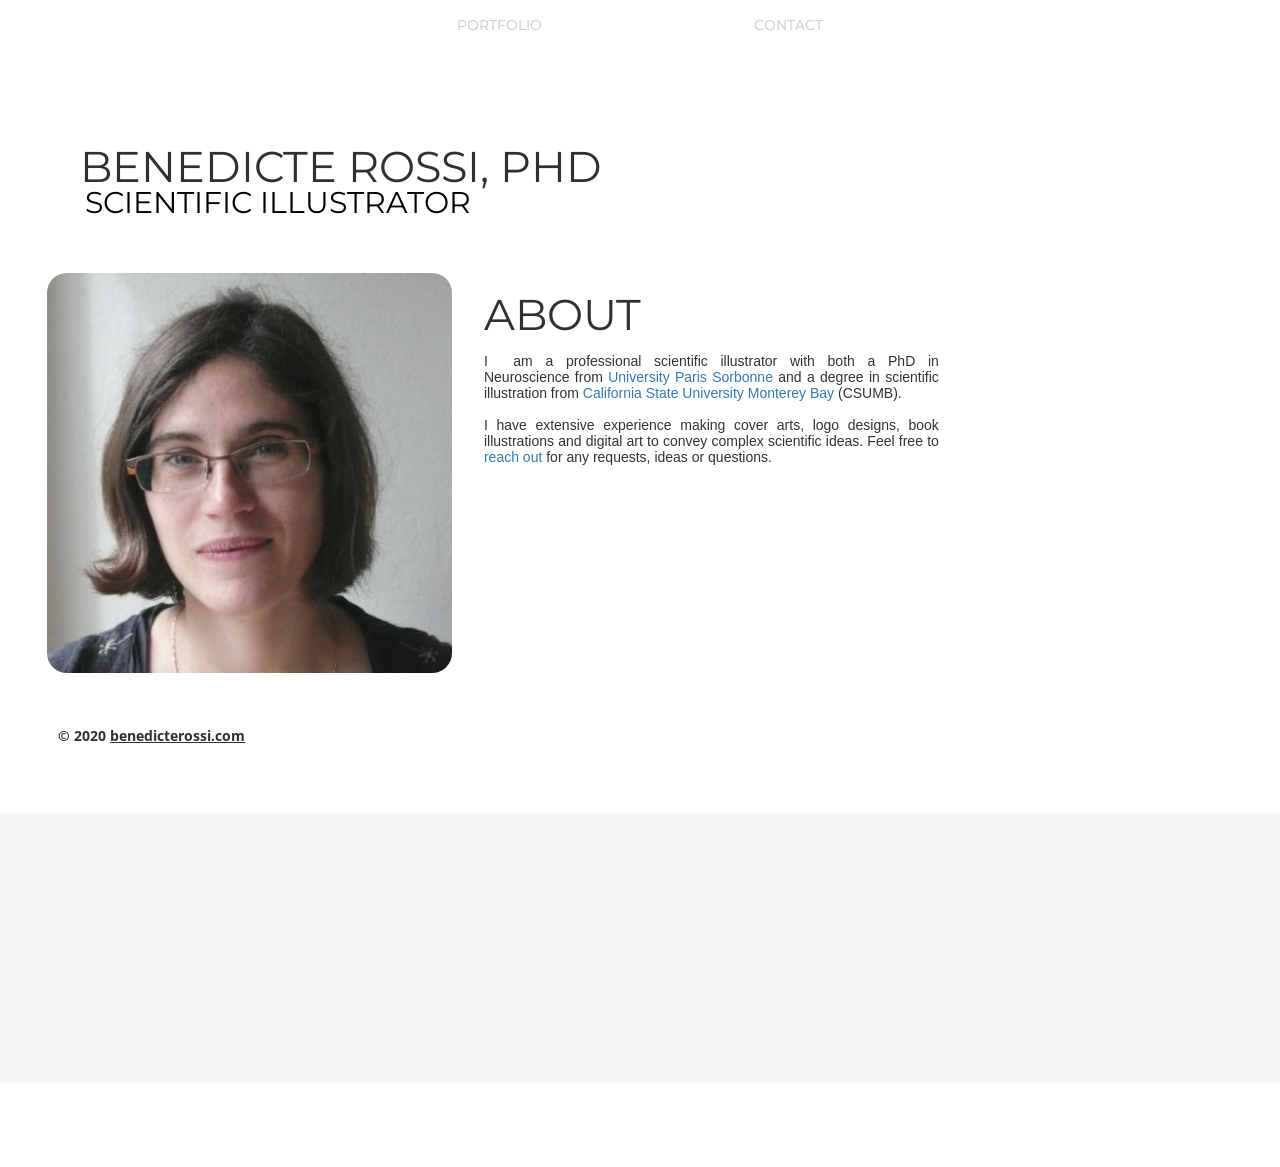
==== About/index.html @ 81b0282e "Initial static site mirror from Hostinger" ====
<!DOCTYPE html>
<html lang="en">
<head>
	<meta http-equiv="content-type" content="text/html; charset=utf-8" />
	<title>Benedicte Rossi</title>
	<base href="" />
			<meta name="viewport" content="width=device-width, initial-scale=1" />
		<meta name="description" content="Scientific illustration and design" />
	<meta name="keywords" content="scientific,illustration,art,cover,digital art,science,logos,book illustration" />
	<!-- Facebook Open Graph -->
	<meta property="og:title" content="Benedicte Rossi" />
	<meta property="og:description" content="Scientific illustration and design" />
	<meta property="og:image" content="" />
	<meta property="og:type" content="article" />
	<meta property="og:url" content="https://benedicterossi.com/About/" />
	<!-- Facebook Open Graph end -->
		
	<link href="../css/bootstrap.min.css" rel="stylesheet" type="text/css" />
	<script src="../js/jquery-1.11.3.min.js" type="text/javascript"></script>
	<script src="../js/bootstrap.min.js" type="text/javascript"></script>
	<script src="../js/main.js" type="text/javascript"></script>

	<link href="../css/font-awesome/font-awesome.min.css" rel="stylesheet" type="text/css" />
	<link href="../css/site.css" rel="stylesheet" type="text/css" />
	<link href="../css/common2.css" rel="stylesheet" type="text/css" />
	<link href="../css/2.css" rel="stylesheet" type="text/css" />
	<!-- Global site tag (gtag.js) - Google Analytics -->
<script async src="https://www.googletagmanager.com/gtag/js?id=UA-60315478-1" type="text/javascript"></script>
<script type="text/javascript">
  window.dataLayer = window.dataLayer || [];
  function gtag(){dataLayer.push(arguments);}
  gtag('js', new Date());

  gtag('config', 'UA-60315478-1');
</script>


	<script type="text/javascript">
	window.useTrailingSlashes = true;
</script>
	
	<link href="../css/flag-icon-css/css/flag-icon.min.css" rel="stylesheet" type="text/css" />	
	<!--[if lt IE 9]>
	<script src="js/html5shiv.min.js"></script>
	<![endif]-->

	</head>


<body><div class="root"><div class="vbox wb_container" id="wb_header">
	
<div id="wb_cs_row_61_wrp" class="wb_cont_inner_rel"><div id="wb_cs_row_61" class="wb-cs-row"><div id="wb_cs_col_62" class="wb-cs-col"><div id="wb_element_instance31" class="wb_element wb-menu wb-menu-mobile wb-cs-elem"><a class="btn btn-default btn-collapser"><span class="icon-bar"></span><span class="icon-bar"></span><span class="icon-bar"></span></a><ul class="hmenu"><li><a href="../index.html" target="_self">Portfolio</a></li><li class="active"><a href="index.html" target="_self">About</a></li><li><a href="../Contact/index.html" target="_self">Contact</a></li></ul><div class="clearfix"></div></div></div><div class="wb-cs-clear"></div></div><div class="wb-cs-clear"></div></div></div>
<div class="vbox wb_container" id="wb_main">
	
<div id="wb_cs_row_63_wrp" class="wb_cont_inner_rel"><div id="wb_cs_row_63" class="wb-cs-row"><div id="wb_cs_col_64" class="wb-cs-col"><div id="wb_cs_row_65" class="wb-cs-row"><div id="wb_cs_col_66" class="wb-cs-col"><div id="wb_element_instance32" class="wb_element wb_text_element wb-cs-elem" style=" line-height: normal;"><h1 class="wb-stl-heading1">BENEDICTE ROSSI, PHD</h1></div></div><div class="wb-cs-clear"></div></div><div id="wb_cs_row_67" class="wb-cs-row"><div id="wb_cs_col_68" class="wb-cs-col"><div id="wb_element_instance33" class="wb_element wb_text_element wb-cs-elem" style=" line-height: normal;"><p class="wb-stl-custom1"><span style="color:rgba(0,0,0,1);">Scientific illustrator</span></p></div></div><div class="wb-cs-clear"></div></div><div id="wb_cs_row_69" class="wb-cs-row"><div id="wb_cs_col_70" class="wb-cs-col"><div id="wb_element_instance38" class="wb_element wb_element_shape wb-cs-elem"><div class="wb_shp"></div></div></div><div class="wb-cs-clear"></div></div></div><div id="wb_cs_col_71" class="wb-cs-col"><div id="wb_element_instance39" class="wb_element wb_element_shape wb-cs-elem"><div class="wb-elm-ch-wrp"><div id="wb_cs_row_72" class="wb-cs-row"><div id="wb_cs_col_73" class="wb-cs-col"><div id="wb_element_instance37" class="wb_element wb_text_element wb-cs-elem" style=" line-height: normal;"><h1 class="wb-stl-heading1">AbouT</h1></div></div><div class="wb-cs-clear"></div></div><div id="wb_cs_row_74" class="wb-cs-row"><div id="wb_cs_col_75" class="wb-cs-col"><div id="wb_element_instance36" class="wb_element wb_text_element wb-cs-elem" style=" line-height: normal;"><p style="text-align: justify;">I  am a professional scientific illustrator with both a PhD in Neuroscience from <a data-finalurl="https://www.sorbonne-universite.fr/en" data-name="www.sorbonne-universite.fr/en" href="https://www.sorbonne-universite.fr/en">University Paris Sorbonne</a> and a degree in scientific illustration from <a data-finalurl="https://csumb.edu/scienceillustration" data-name="csumb.edu/scienceillustration" href="https://csumb.edu/scienceillustration">California State University Monterey Bay</a> (CSUMB).</p><p style="text-align: justify;"> </p><p style="text-align: justify;">I have extensive experience making cover arts, logo designs, book illustrations and digital art to convey complex scientific ideas. Feel free to<a data-finalurl="mi:5d5f19ae_111/" data-name="Contact" href="../Contact/index.html"> reach out</a> for any requests, ideas or questions.</p></div></div><div class="wb-cs-clear"></div></div><div class="wb-cs-clear"></div></div><div class="wb_shp"></div></div></div><div class="wb-cs-clear"></div></div><div class="wb-cs-clear"></div></div><div id="wb_element_instance40" class="wb_element" style="width: 100%;">
						<script type="text/javascript">
				$(function() {
					$("#wb_element_instance40").hide();
				});
			</script>
						</div></div>
<div class="vbox wb_container" id="wb_footer" style="height: 440px;">
	
<div id="wb_cs_row_76_wrp" class="wb_cont_inner_rel"><div id="wb_cs_row_76" class="wb-cs-row"><div id="wb_cs_col_77" class="wb-cs-col"><div id="wb_element_instance34" class="wb_element wb_text_element wb-cs-elem" style=" line-height: normal;"><p class="wb-stl-footer">© 2020 <a data-finalurl="http://benedicterossi.com" data-name="benedicterossi.com" href="../index.html">benedicterossi.com</a></p></div></div><div class="wb-cs-clear"></div></div><div class="wb-cs-clear"></div></div><div id="wb_cs_row_78" class="wb-cs-row wb_cont_outer_rel"><div id="wb_cs_col_79" class="wb-cs-col"><div id="wb_element_instance35" class="wb_element wb_element_shape wb-cs-elem"><div class="wb_shp"></div></div></div><div class="wb-cs-clear"></div></div><div id="wb_cs_row_80_wrp" class="wb_cont_inner_rel"><div id="wb_cs_row_80" class="wb-cs-row"></div><div class="wb-cs-clear"></div></div><div id="wb_element_instance41" class="wb_element" style="text-align: center; width: 100%;"><div class="wb_footer"></div><script type="text/javascript">
			$(function() {
				var footer = $(".wb_footer");
				var html = (footer.html() + "").replace(/^\s+|\s+$/g, "");
				if (!html) {
					footer.parent().remove();
					footer = $("#wb_footer, #wb_footer .wb_cont_inner");
					footer.css({height: ""});
				}
			});
</html>
---- css/site.css ----
/* @import "flag-icon-css/css/flag-icon.min.css"; */

@font-face {
	font-family: Capture it;
	src: url("fonts/Capture%20it.ttf");
}
@font-face {
  font-family: 'Nanum Gothic';
  font-style: normal;
  font-weight: 400;
  src: url(https://fonts.gstatic.com/ea/nanumgothic/v5/NanumGothic-Regular.eot);
  src: url(https://fonts.gstatic.com/ea/nanumgothic/v5/NanumGothic-Regular.eot?) format('embedded-opentype'),
       url(https://fonts.gstatic.com/ea/nanumgothic/v5/NanumGothic-Regular.woff2) format('woff2'),
       url(https://fonts.gstatic.com/ea/nanumgothic/v5/NanumGothic-Regular.woff) format('woff'),
       url(https://fonts.gstatic.com/ea/nanumgothic/v5/NanumGothic-Regular.ttf) format('truetype');
}
@font-face {
  font-family: 'Nanum Gothic';
  font-style: normal;
  font-weight: 700;
  src: url(https://fonts.gstatic.com/ea/nanumgothic/v5/NanumGothic-Bold.eot);
  src: url(https://fonts.gstatic.com/ea/nanumgothic/v5/NanumGothic-Bold.eot?) format('embedded-opentype'),
       url(https://fonts.gstatic.com/ea/nanumgothic/v5/NanumGothic-Bold.woff2) format('woff2'),
       url(https://fonts.gstatic.com/ea/nanumgothic/v5/NanumGothic-Bold.woff) format('woff'),
       url(https://fonts.gstatic.com/ea/nanumgothic/v5/NanumGothic-Bold.ttf) format('truetype');
}
@font-face {
  font-family: 'Nanum Gothic';
  font-style: normal;
  font-weight: 800;
  src: url(https://fonts.gstatic.com/ea/nanumgothic/v5/NanumGothic-ExtraBold.eot);
  src: url(https://fonts.gstatic.com/ea/nanumgothic/v5/NanumGothic-ExtraBold.eot?) format('embedded-opentype'),
       url(https://fonts.gstatic.com/ea/nanumgothic/v5/NanumGothic-ExtraBold.woff2) format('woff2'),
       url(https://fonts.gstatic.com/ea/nanumgothic/v5/NanumGothic-ExtraBold.woff) format('woff'),
       url(https://fonts.gstatic.com/ea/nanumgothic/v5/NanumGothic-ExtraBold.ttf) format('truetype');
}

.ico-spin { -webkit-animation: ico-spin 2s infinite linear; animation: ico-spin 2s infinite linear; }
@-webkit-keyframes ico-spin {
  0% { -webkit-transform: rotate(0deg); transform: rotate(0deg); }
  100% { -webkit-transform: rotate(359deg); transform: rotate(359deg); }
}
@keyframes ico-spin {
  0% { -webkit-transform: rotate(0deg); transform: rotate(0deg); }
  100% { -webkit-transform: rotate(359deg); transform: rotate(359deg); }
}

html[lang="ar"] textarea,
html[lang="ar"] input,
html[lang="he"] textarea,
html[lang="he"] input,
html[lang="fa"] textarea,
html[lang="fa"] input {
	direction: rtl;
}
html[lang="ar"] .rtl,
html[lang="ar"] .rtl *,
html[lang="he"] .rtl,
html[lang="he"] .rtl *,
html[lang="fa"] .rtl,
html[lang="fa"] .rtl * {
	direction: rtl;
	/* text-align: right!important; */
}

html, body	{ /* height: 100%; */ height: auto; padding: 0; }
.root		{ margin: 0; width: 100%; min-height: 200px; }
.vbox		{ width: 100%; float: none; position: relative; }
.hbox		{ min-height: 100%; float: left; position: relative; }

a img		{ border: none; }

.clear	{
	display: block; float: none; clear: both; border: none; padding: 0px; margin: 0px;
	visibility: hidden; font-size: 1px; line-height: 1px;
}

.wb_container	{ position: relative; z-index: 3; }
.wb_cont_inner { position: relative; margin: 0 auto; width: 1200px; }
.wb_cont_outer { position: absolute; left: 0; top: 0; width: 100%; }
.wb_cont_inner_rel { position: relative; margin: 0 auto; width: 100%; }
.wb_cont_outer_rel { position: relative; width: 100%; }

.wb_cont_bg { position: absolute; width: 1200px; height: 100%; left: 50%; top: 0; margin-left: -600px; }

#wb_header	{ position: relative; z-index: 4; }
#wb_header_placeholder { z-index: 4; }
#wb_sbg_placeholder { position: fixed; width: 100%; top: 0; left: 0; z-index: 4; }
#wb_header_bg { position: fixed; width: 100%; top: 0; left: 0; z-index: 4; }
.wb_header_fixed { position: fixed!important; top: 0; width: inherit; z-index: 4; }

#wb_bgs_cont { position: absolute; width: 100%; left: 0; z-index: 1; }

.wb_container .wb_page { position: relative; box-sizing: content-box; }
.wb_container .wb_page:after { content: ""; display: block; float: none; clear: both; }
.wb_container .wb_page .wb_page_anchor { position: relative; top: 0; left: 0; display: block; }

.wb_container > .wb-cs-row > .wb-cs-col {
	width: 100%;
}

.wb_sbg		{
	position: absolute; left: 0px; top: 0px; width: 100%; height: 100%;
	z-index: 2;
}

.wb-cs-clear {
	display: block;
	padding: 0px;
	margin: 0px;
	font-size: 1px;
	line-height: 1px;
	overflow: hidden;
	float: none;
	clear: both;
	position: static;
}

.wb-cs-row {
	box-sizing: border-box;
	float: none;
	clear: both;
	width: 100%;
}
.wb-cs-row:after, .wb_container:after {
	content: "";
	display: block;
	width: 100%;
	height: 0;
	clear: both;
	visibility: hidden;
}
.wb-cs-col {
	box-sizing: border-box;
	float: left;
}
.wb-cs-grp {
	box-sizing: border-box;
}
.wb-cs-elem {
	position: relative;
	box-sizing: border-box;
}
.wb-cs-col.wb-cs-right, .wb-cs-grp.wb-cs-right, .wb-cs-elem.wb-cs-right {
	float: right;
}
.wb-site-debug .wb-cs-row {
	background: rgba(255, 0, 0, 0.1);
}
.wb-site-debug .wb-cs-col {
	background: rgba(0, 255, 0, 0.1);
}
.wb-site-debug .wb-cs-grp {
	background: rgba(255, 255, 255, 0.1);
}
.wb-site-debug .wb-cs-elem {
	background: rgba(0, 0, 255, 0.1);
}
.wb_element	{
	position: absolute !important;
	min-height: 64px;
	min-width: 64px;
	left: 0;
	top: 0;
	padding: 0;
	margin: 0;
	display: block;
	overflow: visible;
	box-sizing: content-box;
}
.wb_text_element p {
	margin: 0;
	padding: 0;
}
.wb_anchor	{
	position: absolute;
}
.wb_element.wb-cs-elem {
	position: relative ! important;
	box-sizing: border-box;
	min-width: 0;
	/*left: 0 ! important;
	top: 0 ! important;
	width: 100% ! important;
	height: auto ! important;
	min-height: 0 ! important;*/
}
.wb_element_shape > .wb_shp {
	position: absolute;
	left: 0;
	top: 0;
	width: 100%;
	height: 100%;
}
.wb_element_shape > .wb_shp + .wb-elm-ch-wrp {
	pointer-events: none;
}
.wb_element_shape > .wb_shp + .wb-elm-ch-wrp a,
.wb_element_shape > .wb_shp + .wb-elm-ch-wrp input,
.wb_element_shape > .wb_shp + .wb-elm-ch-wrp select,
.wb_element_shape > .wb_shp + .wb-elm-ch-wrp textarea,
.wb_element_shape > .wb_shp + .wb-elm-ch-wrp button,
.wb_element_shape > .wb_shp + .wb-elm-ch-wrp .wb_element {
	pointer-events: initial;
}

.wb_element_picture > .wb_picture_wrap {
	position: absolute;
	left: 0;
	top: 0;
	width: 100%;
	height: 100%;
	overflow: hidden;
}

.wb_table	{ border: none; border-collapse: collapse; margin: 0 auto; }
.wb_table td	{ border: 1px solid #000; position: relative; }
.wb_table td > div { position: relative; top: 0; left: 0; width: 100%; }

.wb_button	{
	display: block; padding: 0px; margin: 0 auto; text-align: center; text-decoration: none;
	cursor: pointer; position: relative;
}
.wb_button:before { content: ""; display: inline-block; vertical-align: middle; height: 100%; }
.wb_button,
.wb_button:hover,
.wb_button:active,
.wb_button:focus,
.wb_button:visited	{ outline: none !important; }
.wb_button span	{ display: inline-block; vertical-align: middle; padding: 0px; margin: 0px; }

.vmenu,
.hmenu		{
	display: block; list-style-type: none; padding: 0px; margin: 0px; float: left; width: 100%; overflow: visible;
}
.hmenu { white-space: normal; }
.vmenu li,
.hmenu li		{ position: relative; display: block; display: inline-block; padding: 0px; margin: 0px; }
.vmenu li		{ clear: both; display: block; }
.vmenu li a,
.hmenu li a	{ display: block; }
.vmenu ul,
.hmenu ul	{ display: none; position: absolute; margin-left: 0; padding-left: 0; left: 100%; top: 0; z-index: 2; }
.vmenu ul li,
.hmenu ul li	{ display: block; }
.hmenu ul li:first-child,
.vmenu ul li:first-child { margin-top: 0 ! important; }
.hmenu > li > ul { left: 0; top: 100%; }
.hmenu li.over > ul, .vmenu li.over > ul { display: block; }
.vmenu ul a, .hmenu ul a { white-space: nowrap; max-width: 320px; overflow: hidden; text-overflow: ellipsis; }

.wb-menu-hidden ul, .wb-menu-hidden .btn-collapser {
	display: none!important;
}


/* Default gallery styles */
.wb_gallery			{ background: #000; width: 100%; height: 100%; overflow: hidden; }
#wb_gedit_name		{ width: 315px; }
#wb_gedit_images	{
	width: 466px; height: 300px; overflow: auto; overflow-y: scroll; background: #ffffff;
}
#wb_gedit_uploader	{ width: 120px; height: 64px; float: left; }
#wb_gedit_uploader_state {
	width: 336px; height: 64px; float: left; margin-left: 10px; overflow: auto;
}

/* .gallery-image		{ background: white; padding: 5px; } */

.wb_thumb			{ float: left; padding: 3px; }
.wb_thumb img		{ max-width: none !important; }
.wb_thumb div			{ border: 1px solid #888; }
.wb-thumbs-only > .wb_thumb { float: none; display: inline-block; vertical-align: top; }

.gallery-slideshow  	{ width: 100%; height: 100%; }
.gallery-slide-image{ position: relative; width: 100%; height: 100%; }
.gallery-slide-left, .gallery-slide-right {
	position: absolute; top: 50%;
	width: 32px; height: 32px; line-height: 32px; margin-top: -16px;
	font-size: 16px;
	color: #FFF; text-shadow: #000 0 0 1px;
	transition: color 0.2s linear 0s, text-shadow 0.2s linear 0s;
	display: block; cursor: pointer; outline: none !important; text-align: center;
}
.gallery-slide-left	{
	left: 0;
}
.gallery-slide-right {
	right: 0;
}
.gallery-slide-left:hover	{ color: #DDD; text-shadow: #222 0 0 1px; }
.gallery-slide-right:hover	{ color: #DDD; text-shadow: #222 0 0 1px; }

.gallery-list		{ }
.gallery-list-image	{ }
.gallery-list-thumbs{ }
.gallery-list-left .fa,
.gallery-list-right .fa {
	position: absolute; top: 50%;
	font-size: 14px; line-height: 14px; margin-top: -7px;
	color: #FFF; text-shadow: #000 0 0 1px;
	transition: color 0.2s linear 0s, text-shadow 0.2s linear 0s;
}
.gallery-list-left:hover .fa, .gallery-list-right:hover .fa { color: #DDD; text-shadow: #222 0 0 1px; }
.gallery-list-left .fa	{ left: 3px; }
.gallery-list-right .fa	{ right: 3px; }
.gallery-list .tmb-selected	{ background: #888; }

#skypedetectionswf	{ position: absolute; left: -1000px; top: -1000px; }

.wb_form			{
	padding: 0px; margin: 0px; display: block; border: none; width: 100%; height: 100%;
}
.wb_form table		{
	padding: 0px; margin: 0px; border: none; border-collapse: collapse;
	width: 100%; height: 100%;
}
.wb_form table th,
.wb_form table td		{ padding: 4px 0px 0px 0px; margin: 0px; border: none; border-collapse: collapse; text-align: left; }
.wb_form table th		{ white-space: nowrap; }
.wb_form table tr:first-child th,
.wb_form table tr:first-child td {
	padding-top: 0px;
}
.wb_form table th 		{ width: 1%; }
.wb_form table th:not([class]) 	{ font-size: 13px; }
.wb_comments textarea.hpc,
.wb_form textarea.hpc	{
	font-size: 1px; line-height: 1px; width: 1px; height: 1px; padding: 0px; margin: 0px;
	border: none; display: block; background: transparent; color: #ffffff; opacity: 0;
	filter: alpha(opacity=0); position: absolute; left: -10px; top: -10px;
}
.wb_form .form-field {
	width: 100%;
}
.wb_form label.checkbox-label {
	display: block;
	max-width: none;
	text-align: left;
}
.wb_form.wb_form_rtl label.checkbox-label {
	text-align: right;
}
.wb_form label.checkbox-label > input.form-field {
	width: auto;
	height: auto;
	display: inline-block;
	vertical-align: middle;
	margin: 0;
}
.wb_form .form-file-wrapper {
	height: 34px;
	border: 1px solid #ccc;
	padding: 0 12px;
}
.wb_form .form-file-wrapper:before {
	content: "";
	display: inline-block;
	vertical-align: middle;
	height: 100%;
}
.wb_form .form-file-wrapper > input {
	display: inline-block;
	vertical-align: middle;
}

.wb_form .wb_form_captcha {
	transform-origin: 0 0;
	-o-transform-origin: 0 0;
	-ms-transform-origin: 0 0;
	-moz-transform-origin: 0 0;
	-webkit-transform-origin: 0 0;
}
.wb_form textarea.form-control {
	resize: none;
}
.wb_form_rtl { direction: rtl; }

.wb_comments		{ width: 500px; margin: 0px auto; }
.wb_comment			{
	display: block; border-top: 1px solid #ccc; padding: 6px 2px; clear: both;
	position: relative;
}
.wb_comment_user	{
	font-size: 18px; color: #007499; font-family: Arial,sans-serif; margin-bottom: 6px;
}
.wb_comment_date	{
	font-size: 10px; color: #999; font-family: Arial,sans-serif;
}
.wb_comment_text	{
	font-size: 13px; color: black; font-family: Arial,sans-serif;
}

.wb_footer { padding-bottom: 20px; }

i.icon-wb-logo {
	background-image: url("https://benedicterossi.com/img/icon-logo.png") !important;
	background-position: 0px 0px;
	width: 22px; height: 22px; margin: -3px 0px 0px 0px;
	vertical-align: middle;
	display: inline-block;
}

.wb-combobox-controll input	{ cursor: pointer; }
.wb-combobox-controll ul	{ overflow-y: auto; max-height: 320px; }
.wb-combobox-controll .dropdown-toggle { padding-left: 8px; padding-right: 8px; }

[class^="flag-icon"],
[class*=" flag-icon"] {
	width: 18px; height: 14px; display: block; display: inline-block;
	padding: 0px; margin: 0px; border: none; font-size: 1px; line-height: 1px;
	overflow: hidden;
	background-size:contain;
	background-position:50%;
	background-repeat:no-repeat;
	position: relative;
	border: 1px solid #EEE;
	/*position:relative;
	display:inline-block;
	width:1.33333333em;
	line-height:1em*/
}

[class^="ico-lang"],
[class*=" ico-lang"] {
	background: url("https://benedicterossi.com/img/flags_matrix.png") no-repeat;
	width: 18px; height: 12px; display: block; display: inline-block;
	padding: 0px; margin: 0px; border: none; font-size: 1px; line-height: 1px;
	overflow: hidden;
}
span.ico-lang-us, i.ico-lang-us { background-position: -378px -228px; }
span.ico-lang-uk, i.ico-lang-uk { background-position: -378px -132px; }
span.ico-lang-lt, i.ico-lang-lt { background-position: -216px -240px; }
span.ico-lang-ru, i.ico-lang-ru { background-position: -324px -252px; }
span.ico-lang-de, i.ico-lang-de { background-position: -72px -60px; }
span.ico-lang-ae, i.ico-lang-ae { background-position: -18px -60px; }
span.ico-lang-dk, i.ico-lang-dk { background-position: -72px -132px; }
span.ico-lang-gr, i.ico-lang-gr { background-position: -126px -216px; }
span.ico-lang-es, i.ico-lang-es { background-position: -90px -228px; }
span.ico-lang-sv, i.ico-lang-sv { background-position: -342px -264px; }
span.ico-lang-ee, i.ico-lang-ee { background-position: -90px -60px; }
span.ico-lang-fi, i.ico-lang-fi { background-position: -108px -108px; }
span.ico-lang-fr, i.ico-lang-fr { background-position: -108px -216px; }
span.ico-lang-hr, i.ico-lang-hr { background-position: -144px -216px; }
span.ico-lang-ht, i.ico-lang-ht { background-position: -144px -240px; }
span.ico-lang-hu, i.ico-lang-hu { background-position: -144px -252px; }
span.ico-lang-id, i.ico-lang-id { background-position: -162px -48px; }
span.ico-lang-it, i.ico-lang-it { background-position: -162px -240px; }
span.ico-lang-kr, i.ico-lang-kr { background-position: -198px -216px; }
span.ico-lang-lv, i.ico-lang-lv { background-position: -216px -264px; }
span.ico-lang-my, i.ico-lang-my { background-position: -234px -300px; }
span.ico-lang-mk, i.ico-lang-mk { background-position: -234px -132px; }
span.ico-lang-nl, i.ico-lang-nl { background-position: -252px -144px; }
span.ico-lang-pl, i.ico-lang-pl { background-position: -288px -144px; }
span.ico-lang-br, i.ico-lang-br { background-position: -36px -216px; }
/* span.ico-lang-br, i.ico-lang-br { background-position: -288px -240px; } */
span.ico-lang-ro, i.ico-lang-ro { background-position: -324px -180px; }
span.ico-lang-ua, i.ico-lang-ua { background-position: -378px -12px; }
span.ico-lang-sk, i.ico-lang-sk { background-position: -342px -132px; }
span.ico-lang-tr, i.ico-lang-tr { background-position: -360px -216px; }
span.ico-lang-th, i.ico-lang-th { background-position: -360px -96px; }
span.ico-lang-vn, i.ico-lang-vn { background-position: -396px -168px; }
span.ico-lang-se, i.ico-lang-se { background-position: -342px -60px; }
span.ico-lang-si, i.ico-lang-si { background-position: -342px -108px; }
span.ico-lang-me, i.ico-lang-me { background-position: -234px -60px; }
span.ico-lang-hk, i.ico-lang-hk { background-position: -468px -108px; }
/* span.ico-lang-hk, i.ico-lang-hk { background-position: -144px -132px; } */
span.ico-lang-tw, i.ico-lang-tw { background-position: -360px -276px; }
span.ico-lang-cn, i.ico-lang-cn { background-position: -54px -168px; }
span.ico-lang-rs, i.ico-lang-rs { background-position: -324px -228px; }
span.ico-lang-cz, i.ico-lang-cz { background-position: -54px -312px; }
span.ico-lang-cs, i.ico-lang-cs { background-position: -324px -228px; }
span.ico-lang-bg, i.ico-lang-bg { background-position: -36px -84px; }
span.ico-lang-il, i.ico-lang-il { background-position: -162px -144px; }
span.ico-lang-by, i.ico-lang-by { background-position: -35px -300px; }
span.ico-lang-kz, i.ico-lang-kz { background-position: -198px -312px; }
span.ico-lang-al, i.ico-lang-al { background-position: -17px -144px; }
span.ico-lang-ir, i.ico-lang-ir { background-position: -162px -216px; }
span.ico-lang-no, i.ico-lang-no { background-position: -252px -180px; }
span.ico-lang-za, i.ico-lang-za { background-position: -467px -12px; }
span.ico-lang-am, i.ico-lang-am { background-position: -18px -155px; }
span.ico-lang-ct, i.ico-lang-ct { background-position: -54px -240px; }
span.ico-lang-jp, i.ico-lang-jp { background-position: -180px -192px; }
span.ico-lang-in, i.ico-lang-in { background-position: -162px -168px; }
span.ico-lang-eu, i.ico-lang-eu { background-position: -90px -252px; }
span.ico-lang-gl, i.ico-lang-gl { background-position: -126px -144px; }
span.ico-lang-pt, i.ico-lang-pt { background-position: -288px -240px; }
span.ico-lang-ph, i.ico-lang-ph { background-position: -288px -96px; }
span.ico-lang-gb, i.ico-lang-gb { background-position: -468px -312px; }
span.ico-lang-ge, i.ico-lang-ge { background-position: -126px -60px; }
span.ico-lang-at, i.ico-lang-at { background-position: -17px -240px; }
span.ico-lang-az, i.ico-lang-az { background-position: -18px -312px; }
span.ico-lang-ba, i.ico-lang-ba { background-position: -36px -12px; }
span.ico-lang-pk, i.ico-lang-pk { background-position: -288px -132px; }
span.ico-lang-uz, i.ico-lang-uz { background-position: -378px -312px; }


i.ico-lang-en,
i.ico-lang-lt,
i.ico-lang-ru	{ width: 18px; height: 12px }


.langs_flags {
	display: inline-block;
}
.langs_flags a {
	padding: 0;
	width: 18px;
	height: 14px;
	position: relative;
	display: block;
	float: left;
	margin: 2px;
}
.langs_flags.langs_flags_noa a {
	margin: 0;
}
.langs_flags:not(.langs_flags_noa) a.active:after {
	content: "";
	display: block;
	width: 22px;
	height: 18px;
	border: 1px solid #777;
	padding: 1px;
	position: absolute;
	top: -2px;
	left: -2px;
}
.langs_flags a i {
	display: block;
}

.btn-collapser {
	display: none;
	text-align: center;
	padding: 6px;
}

.btn-collapser > .icon-bar {
	display: block;
	padding: 0px;
	margin: 3px 0px 0px 0px;
	font-size: 1px;
	line-height: 1px;
	background: #000000;
	height: 3px;
	width: 18px;
}

.btn-collapser > .icon-bar:first-child {
	margin-top: 0px;
}

.wb_element .collapsed > .btn-collapser {
	display: inline-block;
}

.wb_element .collapsed > ul {
	display: none !important;
}

.wb-music-player {
	background-color: #fafafa;
	width: 100%;
	height: 100%;
	overflow: hidden;
}
.wb-music-player-ctrl {
	background-color: #333333;
	padding: 0px;
	margin: 0px;
}
.wb-music-player-btns {
	text-align: center;
	padding: 6px 0px;
	margin: 0px;
}
.wb-music-player-btns > a {
	cursor: pointer;
	color: #ffffff;
	text-align: left;
	vertical-align: middle;
	display: inline-block;
}
.wb-music-player-btns > a:hover {
	color: #2cbd98;
	border-color: #2cbd98;
	text-decoration: none;
}
.wb-music-player-btns > a.disabled {
	color: #666666;
	border-color: #666666;
	cursor: default;
}
.wb-music-player-prev {
	border: 2px solid #ffffff;
	width: 22px;
	height: 22px;
	-webkit-border-radius: 22px;
	-moz-border-radius: 22px;
	border-radius: 22px;
	font-size: 11px;
}
.wb-music-player-prev > span {
	vertical-align: top;
	margin: 2px 0px 0px 4px;
}
.wb-music-player-next {
	border: 2px solid #ffffff;
	width: 22px;
	height: 22px;
	-webkit-border-radius: 22px;
	-moz-border-radius: 22px;
	border-radius: 22px;
	font-size: 11px;
}
.wb-music-player-next > span {
	vertical-align: top;
	margin: 2px 0px 0px 4px;
}
.wb-music-player-play {
	border: 2px solid #ffffff;
	width: 30px;
	height: 30px;
	-webkit-border-radius: 30px;
	-moz-border-radius: 30px;
	border-radius: 30px;
	margin: 0px 30px;
	font-size: 16px;
}
.wb-music-player-play > span {
	vertical-align: top;
	margin: 4px 0px 0px 6px;
}
.wb-music-player-pbar,
.wb-music-player-pbar > div {
	padding: 0px;
	margin: 0px;
	line-height: 1px;
	font-size: 1px;
	border: none;
	display: block;
	overflow: hidden;
	float: none;
}
.wb-music-player-pbar {
	background-color: #666666;
}
.wb-music-player-pbar > div {
	background-color: #2cbd98;
	width: 23%;
	height: 4px;
}
.wb-music-player-plist {
	color: #333333;
	font-size: 14px;
	line-height: 16px;
	padding: 4px 0px 0px 0px;
}
.wb-music-player-plist > div {
	padding: 4px 10px;
	margin: 0px;
}
.wb-music-player-plist > div:nth-child(even) {
	background-color: #efefef;
}
.wb-music-player-plist > div.active {
	background-color: #2cbd98;
}

.wb-recaptcha-placeholder {
	max-width: 304px;
	height: 78px;
	border: 1px solid #D3D3D3;
	-webkit-border-radius: 3px;
	-moz-border-radius: 3px;
	border-radius: 3px;
	background: #F9F9F9;
	color: #000;
	text-align: left;
	cursor: help;
	display: block;
}
.wb-recaptcha-placeholder > span {
	margin: 25px 12px 0px 12px;
	display: block;
	vertical-align: top;
	font-size: 14px;
	line-height: 24px;
}
.wb-recaptcha-placeholder > span::before {
	background: #ffffff;
	border: 2px solid #C1C1C1;
	-webkit-border-radius: 2px;
	-moz-border-radius: 2px;
	border-radius: 2px;
	height: 28px;
	width: 28px;
	display: inline-block;
	margin: 0px 10px -9px 0px;
	content: "";
}

.wb-store {
	overflow: visible;
	overflow-y: auto;
	width: 100%;
	height: 100%;
}
.wb-store-table td {
	vertical-align: middle !important;
}
.wb-store-table-name-link > div,
.wb-store-table-name-link .wb-store-nothumb {
	border: none;
	width: 50px;
	height: 50px;
	display: inline-block;
	vertical-align: middle;
	overflow: hidden;
	background-size: cover;
	background-repeat: no-repeat;
	background-position: top center;
}

.wb-store-table-name-link .wb-store-nothumb::before {
	margin-top: -3px;
	display: inline-block;
	vertical-align: top;
}

.wb-store-table-name {
	display: inline-block;
	margin: 0px 0px 0px 10px;
}
.wb-store-item {
	display: inline-block;
	margin: 0px 10px 20px 10px;
	cursor: pointer;
	vertical-align: top;
}
.wb-store-thumb {
	border: 1px solid #eee;
	margin: 0px 0px 5px 0px;
	overflow: hidden;
	width: 200px;
	height: 200px;
	text-align: center;
	position: relative;
}
.wb-store-thumb:before {
	content: "";
	display: inline-block;
	vertical-align: middle;
	height: 100%;
}
.wb-store-thumb img {
	max-width: 100%;
	position: absolute;
	left: 0;
	top: 0;
	width: 100%;
	height: 100%;
}
.wb-store-imgs-block {
	float: left;
	text-align: center;
	margin-right: 30px;
}
.wb-store-image {
	border: 1px solid #eee;
	text-align: center;
	display: inline-block;
	position: relative;
	overflow: hidden;
	touch-action: manipulation;
}
.wb-store-image:before {
	content: "";
	display: inline-block;
	vertical-align: middle;
	height: 100%;
	margin: 0 -4px;
}
.wb-store-image > img {
	transition: opacity 0.3s;
	-moz-transition: opacity 0.3s;
	-webkit-transition: opacity 0.3s;
	max-width: 100%;
	position: absolute;
	width: auto;
	height: auto;
	left: 0;
	top: 0;
}
.wb-store-alt-images {
	position: relative;
	display: inline-block;
	margin-top: 20px;
	padding: 0 24px;
}
.wb-store-alt-images > div {
	max-width: 488px;
	overflow: hidden;
}
.wb-store-alt-images > span {
	display: block;
	width: 12px;
	height: 16px;
	position: absolute;
	top: 53px;
	cursor: pointer;
	opacity: 0.5;
	font-size: 16px;
	line-height: 16px;
	color: #777;
}
.wb-store-alt-images > span:hover { opacity: 0.8; }
.wb-store-alt-images > .arrow-left { left: 0; }
.wb-store-alt-images > .arrow-right { right: 0; }

.wb-store-alt-images > div > div {
	white-space: nowrap;
	transition: margin-left 0.3s;
	-moz-transition: margin-left 0.3s;
	-webkit-transition: margin-left 0.3s;
}
.wb-store-alt-images .wb-store-alt-img {
	width: 110px;
	height: 110px;
	display: inline-block;
	vertical-align: middle;
	margin: 5px;
	border: 1px solid #eee;
	cursor: pointer;
	box-sizing: content-box;
	overflow: hidden;
}
.wb-store-alt-images .wb-store-alt-img.active {
	border: 3px solid #eee;
	margin: 3px;
}
.wb-store-alt-images .wb-store-alt-img > img {
	max-width: 100%;
}
.wb-store-nothumb {
	font-size: 49px;
	line-height: 49px;
	color: #999999;
	display: inline-block;
	vertical-align: middle;
}
.wb-store-controls {
	margin-bottom: 20px;
}
.wb-store-label {
	display: inline-block;
	margin-right: 6px;
}

.wb-store-details-table {
	border: none;
	border-collapse: collapse;
	padding: 0px;
	margin: 0px;
}
.wb-store-details-table td {
	border: none;
	border-collapse: collapse;
	padding: 0px;
	margin: 0px;
}

.wb-store-properties .wb-store-pcats {
	display: block;
	margin-bottom: 10px;
}
.wb-store-properties .wb-store-sku {
	display: block;
	margin-bottom: 10px;
}
.wb-store-properties .wb-store-name {
	display: block;
	margin-bottom: 10px;
}
.wb-store-properties .wb-store-price {
	display: block;
	margin-bottom: 10px;
}
.wb-store-desc {
	margin-top: 20px;
}
.wb-store-filters {
	margin: 0px 10px 20px 10px;
}
.wb-store-cat-select {
	width: 200px;
}
.wb-store-form-block {
	padding-top: 20px;
	width: 100%;
	margin-left: 0!important;
}
.wb-store-form-buttons {
	padding-top: 20px;
	text-align: left;
}
.wb-store-form-block .wb-store-form {
	margin-top: 20px;
	position: static !important;
	float: none;
	width: 100%;
}
.wb-store-form-block .wb-store-form .wb_form {
	/* max-width: 540px; */
	width: 100%;
	margin: 0;
}
.wb-store-form-block .wb-store-form .form-footer td {
	text-align: right;
}
.wb-store-cart {
	cursor: pointer;
	height: 100%;
}
.wb-store-cart:before {
	content: "";
	display: inline-block;
	vertical-align: middle;
	height: 100%;
}
.wb-store-cart > div,
.wb-store-cart > img,
.wb-store-cart div > span {
	display: inline-block;
	vertical-align: middle;
}
.wb-store-cart img {
	margin-right: 6px;
	height: 100%;
}
.wb-store-cart span:last-child {
	margin: 0;
}
.wb-store-cart .store-cart-icon {
	font-family: FontAwesome;
	font-size: 18px !important;
	line-height: 22px !important;
	width: 22px !important;
	height: 22px !important;
	color: #333333;
	font-weight: normal;
	font-style: normal;
	text-decoration: none;
	text-rendering: auto;
	-webkit-font-smoothing: antialiased;
	-moz-osx-font-smoothing: grayscale;
	background-image: none !important;
	text-align: center;
	vertical-align: middle;
	speak: none;
}
.wb-store-cart .store-cart-icon:before { content: "\f291"; }

.wb-store .wb-store-pay-btns {
	position: relative;
}
.wb-store .wb-store-pay-btns > div {
	position: relative;
	display: inline-block;
	vertical-align: middle;
	margin-left: 15px;
	padding-left: 15px;
	border-left: 1px solid #cccccc;
}
.wb-store .wb-store-pay-btns > div:first-child {
	margin-left: 0px;
	padding-left: 0px;
	border-left: none;
}
.wb-store .wb-store-pay-btns .wb-store-pay-btn-overlay {
	position: absolute;
	z-index: 1000;
	left: 0;
	top: 0;
	width: 100%;
	height: 100%;
	margin: 0;
}
.ico-spin:before {
	font-family: FontAwesome;
	content: "\f110";
}
.wb-store .wb-store-pay-btns .wb-store-pay-btn-overlay > .ico-spin {
	width: 18px!important;
	height: 18px!important;
	line-height: 18px!important;
	font-size: 18px!important;
	display: inline-block;
}


@-webkit-keyframes cartanim {
    0%, 20%, 50%, 80%, 100% {-webkit-transform: translateY(0);}
    40% {-webkit-transform: translateY(-30px);}
    60% {-webkit-transform: translateY(-15px);}
}
@keyframes cartanim {
    0%, 20%, 50%, 80%, 100% {transform: translateY(0);}
    40% {transform: translateY(-30px);}
    60% {transform: translateY(-15px);}
}
.cartanim {
	-webkit-animation-duration: 0.7s;
	animation-duration: 0.7s;
	-webkit-animation-fill-mode: both;
	animation-fill-mode: both;
    -webkit-animation-name: cartanim;
    animation-name: cartanim;
}

.wb-store-cart-table,
.wb-store-cart-table td,
.wb-store-cart-table th,
.wb-store-cart-table tr {
	border: none;
	margin: 0px;
}
.wb-store-cart-table td,
.wb-store-cart-table th {
	padding: 10px 5px;
	vertical-align: middle;
}
.wb-store-cart-table thead td,
.wb-store-cart-table thead th {
	text-align: center;
}
.wb-store-cart-table thead {
	border-bottom: 1px solid #ccc;
}
.wb-store-cart-table tfoot {
	border-top: 1px solid #ccc;
}
.wb-store-cart-table.empty thead,
.wb-store-cart-table.empty tfoot {
	display: none;
}

.wb-store-cart-table-img {
	width: 1%;
}
.wb-store-cart-table-img img {
	max-height: 56px;
}
.wb-store-cart-table-img > div {
	width: 50px;
	height: 50px;
	background-size: cover;
	background-repeat: no-repeat;
	background-position: top center;
}
.wb-store-cart-table-name {
	text-align: left;
}
.wb-store-cart-table-quantity {
	width: 1%;
}
.wb-store-cart-table-quantity input {
	width: 60px;
	text-align: center;
}
.wb-store-cart-table-price {
	width: 1%;
	text-align: center !important;
	white-space: nowrap;
}
.wb-store-cart-table-remove {
	width: 1%;
}
.wb-store-cart-table-remove > span {
	color: #f00;
	cursor: pointer;
}
.wb-store-cart-table-totals {
	text-align: right;
}
.wb-store-cart-sum {
	width: 1%;
	text-align: center !important;
}
.wb-store-pay-wrp {
	clear: both;
	text-align: center;
	padding-top: 20px;
	overflow-y: hidden;
}	
.wb-store-pay-sep {
	border-top: 1px solid #cccccc;
	font-size: 1px;
	line-height: 1px;
	height: 1px;
	display: block;
}
.wb-store-pay-btns {
	text-align: center;
	padding-top: 20px;
}
.wb-store-pay-btns > div {
	display: inline-block;
}

.wb-cgr {
	box-sizing: border-box;
	margin: 0 -15px;
	width: auto;
}

.wb-cgr:after {
	display: block;
	box-sizing: border-box;
	content: '';
	visibility: hidden;
	width: 100%;
	height: 0;
	clear: both;
}

.wb-cgc {
	float: left;
	box-sizing: border-box;
	padding: 0 15px;
	width: 100%;
}

.wb_cookie_policy {
	position: fixed;
	bottom: 0;
	left: 0;
	right: 0;
	padding: 20px;
	z-index: 11000;
	line-height: 1.2em;
}
.wb_cookie_policy > .policy-message {
	display: table-cell;
	vertical-align: middle;
	width: 100%;
}
.wb_cookie_policy > .policy-message > :last-child {
	margin-bottom: 0;
}
.wb_cookie_policy > .policy-message a {
	color: inherit;
	text-decoration: underline;
}
.wb_cookie_policy > .policy-message a:hover,
.wb_cookie_policy > .policy-message a:focus,
.wb_cookie_policy > .policy-message a:active {
	color: inherit;
	text-decoration: none;
}
.wb_cookie_policy > .policy-button {
	display: table-cell;
	vertical-align: middle;
	padding-left: 20px;
	height: 100%;
	white-space: nowrap;
}
.wb_cookie_policy > .policy-button > button {
	border: none;
	padding: 5px 10px;
}

@media (min-width: 768px) {
	.wb-cgc-tbl-1 { width: 8.333333333333%; }
	.wb-cgc-tbl-2 { width: 16.666666666666%; }
	.wb-cgc-tbl-3 { width: 25%; }
	.wb-cgc-tbl-4 { width: 33.333333333333%; }
	.wb-cgc-tbl-5 { width: 41.666666666666%; }
	.wb-cgc-tbl-6 { width: 50%; }
	.wb-cgc-tbl-7 { width: 58.333333333333%; }
	.wb-cgc-tbl-8 { width: 66.666666666666%; }
	.wb-cgc-tbl-9 { width: 75%; }
	.wb-cgc-tbl-10 { width: 83.333333333333%; }
	.wb-cgc-tbl-11 { width: 91.666666666666%; }
	.wb-cgc-tbl-12 { width: 100%; }
}

@media (min-width: 992px) {
	.wb-cgc-dsk-1 { width: 8.333333333333%; }
	.wb-cgc-dsk-2 { width: 16.666666666666%; }
	.wb-cgc-dsk-3 { width: 25%; }
	.wb-cgc-dsk-4 { width: 33.333333333333%; }
	.wb-cgc-dsk-5 { width: 41.666666666666%; }
	.wb-cgc-dsk-6 { width: 50%; }
	.wb-cgc-dsk-7 { width: 58.333333333333%; }
	.wb-cgc-dsk-8 { width: 66.666666666666%; }
	.wb-cgc-dsk-9 { width: 75%; }
	.wb-cgc-dsk-10 { width: 83.333333333333%; }
	.wb-cgc-dsk-11 { width: 91.666666666666%; }
	.wb-cgc-dsk-12 { width: 100%; }
}

@media (min-width: 1200px) {
	.wb-cgc-tv-1 { width: 8.333333333333%; }
	.wb-cgc-tv-2 { width: 16.666666666666%; }
	.wb-cgc-tv-3 { width: 25%; }
	.wb-cgc-tv-4 { width: 33.333333333333%; }
	.wb-cgc-tv-5 { width: 41.666666666666%; }
	.wb-cgc-tv-6 { width: 50%; }
	.wb-cgc-tv-7 { width: 58.333333333333%; }
	.wb-cgc-tv-8 { width: 66.666666666666%; }
	.wb-cgc-tv-9 { width: 75%; }
	.wb-cgc-tv-10 { width: 83.333333333333%; }
	.wb-cgc-tv-11 { width: 91.666666666666%; }
	.wb-cgc-tv-12 { width: 100%; }
}

.wb-map {
	max-height: 300px;
}

@media (min-height: 400px) {
	.wb-map {
		max-height: 350px;
	}
}

@media (min-height: 450px) {
	.wb-map {
		max-height: 400px;
	}
}

@media (min-height: 500px) {
	.wb-map {
		max-height: 450px;
	}
}

@media (min-height: 550px) {
	.wb-map {
		max-height: 500px;
	}
}

@media (min-height: 600px) {
	.wb-map {
		max-height: 550px;
	}
}

@media (min-height: 640px) {
	.wb-map {
		max-height: 600px;
	}
}

@media (min-width: 768px) {
	.wb-map {
		max-height: none;
	}
}

.wb_fixed_bg_hack {
	position: fixed;
	left: 0;
	top: 0;
	width: 100%;
	height: 100%;
}
@supports (background-attachment: fixed) {
	.wb_fixed_bg_hack {
		display: none;
		width: 0;
		height: 0;
	}
	.wb_fixed_bg_hack_ignore_supports {
		display: block;
		width: 100%;
		height: 100%;
	}
}
---- css/common2.css ----
@import url("https://fonts.googleapis.com/css?family=Exo 2:100,100i,200,200i,300,300i,400,400i,500,500i,600,600i,700,700i,800,800i,900,900i&subset=cyrillic,latin,latin-ext");
@import url("https://fonts.googleapis.com/css?family=Open Sans:300,300i,400,400i,600,600i,700,700i,800,800i&subset=cyrillic,cyrillic-ext,greek,greek-ext,latin,latin-ext,vietnamese");
@import url("https://fonts.googleapis.com/css?family=Open Sans Condensed:300,300i,700&subset=cyrillic,cyrillic-ext,greek,greek-ext,latin,latin-ext,vietnamese");
@import url("https://fonts.googleapis.com/css?family=PT Sans:400,400i,700,700i&subset=cyrillic,cyrillic-ext,latin,latin-ext");
@import url("https://fonts.googleapis.com/css?family=PT Sans Caption:400,700&subset=cyrillic,cyrillic-ext,latin,latin-ext");
@import url("https://fonts.googleapis.com/css?family=PT Sans Narrow:400,700&subset=cyrillic,cyrillic-ext,latin,latin-ext");
@import url("https://fonts.googleapis.com/css?family=Roboto:100,100i,300,300i,400,400i,500,500i,700,700i,900,900i&subset=cyrillic,cyrillic-ext,greek,greek-ext,latin,latin-ext,vietnamese");
@import url("https://fonts.googleapis.com/css?family=Roboto Condensed:300,300i,400,400i,700,700i&subset=cyrillic,cyrillic-ext,greek,greek-ext,latin,latin-ext,vietnamese");
@import url("https://fonts.googleapis.com/css?family=Roboto Slab:100,300,400,700&subset=cyrillic,cyrillic-ext,greek,greek-ext,latin,latin-ext,vietnamese");
@import url("https://fonts.googleapis.com/css?family=Montserrat:400&subset=latin");

.wb-stl-pagetitle { font-size: 40px; font-style: normal bold ; font: normal bold 40px 'Open Sans',Arial,sans-serif; color: #303030; text-decoration: none; text-align: left; line-height: 40px; margin: 0px 0px 0px 0px; padding: 0px 0px 0px 0px; text-transform: uppercase; }
.wb-stl-pagetitle a { font-size: 40px; font-style: normal; font: normal bold 40px 'Open Sans',Arial,sans-serif; color: #303030; text-decoration: none; text-align: left; line-height: 40px; font-weight: bold; }
.wb-stl-pagetitle a:hover { font-size: 40px; font-style: normal; font: normal bold 40px 'Open Sans',Arial,sans-serif; color: #303030; text-decoration: none; text-align: left; line-height: 40px; font-weight: bold; }
.wb-stl-subtitle { font-size: 22px; font-style: normal normal ; font: normal normal 22px 'Roboto Condensed',Arial,sans-serif; color: #ffffff; text-decoration: none; text-align: left; line-height: 25px; margin: 0px 0px 0px 0px; padding: 0px 0px 0px 0px; text-transform: none; }
.wb-stl-subtitle a { font-size: 22px; font-style: normal; font: normal normal 22px 'Roboto Condensed',Arial,sans-serif; color: #ffffff; text-decoration: none; text-align: left; line-height: 25px; font-weight: normal; }
.wb-stl-subtitle a:hover { font-size: 22px; font-style: normal; font: normal normal 22px 'Roboto Condensed',Arial,sans-serif; color: #ffffff; text-decoration: none; text-align: left; line-height: 25px; font-weight: normal; }
.wb-stl-heading1 { font-size: 22px; font-style: normal normal ; font: normal normal 22px 'Montserrat',Arial,sans-serif; color: #303030; text-decoration: none; text-align: left; line-height: 22px; margin: 0px 0px 0px 0px; padding: 0px 0px 0px 0px; text-transform: uppercase; }
.wb-stl-heading1 a { font-size: 22px; font-style: normal; font: normal normal 22px 'Montserrat',Arial,sans-serif; color: #303030; text-decoration: underline; text-align: left; line-height: 22px; font-weight: normal; }
.wb-stl-heading1 a:hover { font-size: 22px; font-style: normal; font: normal normal 22px 'Montserrat',Arial,sans-serif; color: #303030; text-decoration: none; text-align: left; line-height: 22px; font-weight: bold; }
.wb-stl-heading2 { font-size: 29px; font-style: normal bold ; font: normal bold 29px 'Open Sans',Arial,sans-serif; color: #333333; text-decoration: none; text-align: left; line-height: 18px; margin: 0px 0px 0px 0px; padding: 0px 0px 0px 0px; text-transform: none; }
.wb-stl-heading2 a { font-size: 29px; font-style: normal; font: normal bold 29px 'Open Sans',Arial,sans-serif; color: #333333; text-decoration: none; text-align: left; line-height: 18px; font-weight: bold; }
.wb-stl-heading2 a:hover { font-size: 29px; font-style: normal; font: normal bold 29px 'Open Sans',Arial,sans-serif; color: #333333; text-decoration: underline; text-align: left; line-height: 18px; font-weight: bold; }
.wb-stl-heading3 { font-size: 16px; font-style: normal bold ; font: normal bold 16px 'Roboto Condensed',Arial,sans-serif; color: #ffffff; text-decoration: none; text-align: left; line-height: 24px; margin: 0px 0px 0px 0px; padding: 0px 0px 0px 0px; text-transform: none; }
.wb-stl-heading3 a { font-size: 16px; font-style: normal; font: normal bold 16px 'Roboto Condensed',Arial,sans-serif; color: #ffffff; text-decoration: none; text-align: left; line-height: 24px; font-weight: normal; }
.wb-stl-heading3 a:hover { font-size: 16px; font-style: normal; font: normal bold 16px 'Roboto Condensed',Arial,sans-serif; color: #ffffff; text-decoration: none; text-align: left; line-height: 24px; font-weight: normal; }
.wb-stl-normal { font-size: 15px; font-style: normal normal ; font: normal normal 15px 'Montserrat',Arial,sans-serif; color: #454545; text-decoration: none; text-align: left; line-height: 16px; margin: 0px 0px 0px 0px; padding: 0px 0px 0px 0px; text-transform: none; }
.wb-stl-normal a { font-size: 15px; font-style: normal; font: normal normal 15px 'Montserrat',Arial,sans-serif; color: #ffffff; text-decoration: underline; text-align: left; line-height: 16px; font-weight: bold; }
.wb-stl-normal a:hover { font-size: 15px; font-style: normal; font: normal normal 15px 'Montserrat',Arial,sans-serif; color: #ffffff; text-decoration: none; text-align: left; line-height: 16px; font-weight: bold; }
.wb-stl-highlight { font-size: 11px; font-style: normal bold ; font: normal bold 11px 'Open Sans Condensed',Arial,sans-serif; color: #ffffff; text-decoration: none; text-align: left; line-height: 22px; margin: 0px 0px 0px 0px; padding: 0px 0px 0px 0px; text-transform: none; }
.wb-stl-highlight a { font-size: 11px; font-style: normal; font: normal bold 11px 'Open Sans Condensed',Arial,sans-serif; color: #ffffff; text-decoration: underline; text-align: left; line-height: 22px; font-weight: normal; }
.wb-stl-highlight a:hover { font-size: 11px; font-style: normal; font: normal bold 11px 'Open Sans Condensed',Arial,sans-serif; color: #ffffff; text-decoration: underline; text-align: left; line-height: 22px; font-weight: normal; }
.wb-stl-special { font-size: 19px; font-style: normal bold ; font: normal bold 19px 'Open Sans',Arial,sans-serif; color: #3d3d3d; text-decoration: none; text-align: left; line-height: 29px; margin: 0px 0px 0px 0px; padding: 0px 0px 0px 0px; text-transform: none; }
.wb-stl-special a { font-size: 19px; font-style: normal; font: normal bold 19px 'Open Sans',Arial,sans-serif; color: #2e2e2e; text-decoration: none; text-align: left; line-height: 29px; font-weight: bold; }
.wb-stl-special a:hover { font-size: 19px; font-style: normal; font: normal bold 19px 'Open Sans',Arial,sans-serif; color: #2e2e2e; text-decoration: none; text-align: left; line-height: 29px; font-weight: bold; }
.wb-stl-footer { font-size: 12px; font-style: normal bold ; font: normal bold 12px 'Open Sans Condensed',sans-serif; color: #303030; text-decoration: none; text-align: left; line-height: 14px; margin: 0px 0px 0px 0px; padding: 0px 0px 0px 0px; text-transform: none; }
.wb-stl-footer a { font-size: 12px; font-style: normal; font: normal bold 12px 'Open Sans Condensed',sans-serif; color: #303030; text-decoration: underline; text-align: left; line-height: 14px; font-weight: bold; }
.wb-stl-footer a:hover { font-size: 12px; font-style: normal; font: normal bold 12px 'Open Sans Condensed',sans-serif; color: #303030; text-decoration: none; text-align: left; line-height: 14px; font-weight: bold; }
.wb-stl-custom1 { font-size: 15px; font-style: normal normal ; font: normal normal 15px 'Montserrat',Arial,sans-serif; color: #ffffff; text-decoration: none; text-align: left; line-height: 15px; margin: 0px 0px 0px 0px; padding: 0px 0px 0px 0px; text-transform: uppercase; }
.wb-stl-custom1 a { font-size: 15px; font-style: normal; font: normal normal 15px 'Montserrat',Arial,sans-serif; color: #ffffff; text-decoration: none; text-align: left; line-height: 15px; font-weight: normal; }
.wb-stl-custom1 a:hover { font-size: 15px; font-style: normal; font: normal normal 15px 'Montserrat',Arial,sans-serif; color: #ffffff; text-decoration: none; text-align: left; line-height: 15px; font-weight: normal; }
.wb-stl-custom2 { font-size: 8px; font-style: normal normal ; font: normal normal 8px 'Montserrat',Arial,sans-serif; color: #ffffff; text-decoration: none; text-align: left; line-height: 8px; margin: 0px 0px 0px 0px; padding: 0px 0px 0px 0px; text-transform: uppercase; }
.wb-stl-custom2 a { font-size: 8px; font-style: normal; font: normal normal 8px 'Montserrat',Arial,sans-serif; color: #ffffff; text-decoration: none; text-align: left; line-height: 8px; font-weight: normal; }
.wb-stl-custom2 a:hover { font-size: 8px; font-style: normal; font: normal normal 8px 'Montserrat',Arial,sans-serif; color: #ffffff; text-decoration: none; text-align: left; line-height: 8px; font-weight: normal; }
.wb-stl-custom3 { font-size: 8px; font-style: normal normal ; font: normal normal 8px 'Montserrat',Arial,sans-serif; color: #ffffff; text-decoration: none; text-align: left; line-height: 8px; margin: 0px 0px 0px 0px; padding: 0px 0px 0px 0px; text-transform: uppercase; }
.wb-stl-custom3 a { font-size: 8px; font-style: normal; font: normal normal 8px 'Montserrat',Arial,sans-serif; color: #ffffff; text-decoration: none; text-align: left; line-height: 8px; font-weight: normal; }
.wb-stl-custom3 a:hover { font-size: 8px; font-style: normal; font: normal normal 8px 'Montserrat',Arial,sans-serif; color: #ffffff; text-decoration: none; text-align: left; line-height: 8px; font-weight: normal; }
.wb-stl-list1 { font-size: 8px; font: 12px; color: #000000; line-height: 8px; margin: 0; padding: 0; }
.wb-stl-list1 a { font-size: 8px; font: 12px; color: #000000; line-height: 8px; }
.wb-stl-list1 a:hover { font-size: 8px; font: 12px; color: #000000; line-height: 8px; }
ul.wb-stl-list1 { list-style: none; }
ul.wb-stl-list1 li { font-size: 8px; font: 12px; color: #000000; line-height: 8px; }
ul.wb-stl-list1 li > * { display: inline-block; vertical-align: middle; }
ul.wb-stl-list1 li:before { content: "\2022"; font-size: 8px; font-family: ; display: inline-block; vertical-align: middle; background-image: url(''); background-repeat: no-repeat; background-size: contain; background-position: center center; width: 8px; height: 8px; margin-right: 0; }
.wb-stl-list2 { font-size: 10px; font: 16px; color: #777777; line-height: 11px; margin: 0; padding: 0; }
.wb-stl-list2 a { font-size: 10px; font: 16px; color: #777777; line-height: 11px; }
.wb-stl-list2 a:hover { font-size: 10px; font: 16px; color: #777777; line-height: 11px; }
ul.wb-stl-list2 { list-style: none; }
ul.wb-stl-list2 li { font-size: 10px; font: 16px; color: #777777; line-height: 11px; }
ul.wb-stl-list2 li > * { display: inline-block; vertical-align: middle; }
ul.wb-stl-list2 li:before { content: "\2022"; font-size: 10px; font-family: ; display: inline-block; vertical-align: middle; background-image: url(''); background-repeat: no-repeat; background-size: contain; background-position: center center; width: 10px; height: 11px; margin-right: 0; }
.wb-stl-list3 { font-size: 12px; font: 20px; color: #ffffff; line-height: 14px; margin: 0; padding: 0; }
.wb-stl-list3 a { font-size: 12px; font: 20px; color: #ffffff; line-height: 14px; }
.wb-stl-list3 a:hover { font-size: 12px; font: 20px; color: #ffffff; line-height: 14px; }
ul.wb-stl-list3 { list-style: none; }
ul.wb-stl-list3 li { font-size: 12px; font: 20px; color: #ffffff; line-height: 14px; }
ul.wb-stl-list3 li > * { display: inline-block; vertical-align: middle; }
ul.wb-stl-list3 li:before { content: "\2022"; font-size: 12px; font-family: ; display: inline-block; vertical-align: middle; background-image: url(''); background-repeat: no-repeat; background-size: contain; background-position: center center; width: 12px; height: 14px; margin-right: 0; }
.root > #wb_bgs_cont { padding-left: 0!important; padding-right: 0!important; }
html { position: relative; }


@media (min-width: 768px) {
	.wb-stl-pagetitle { font-size: 40px; font-style: normal bold ; font: normal bold 40px 'Open Sans',Arial,sans-serif; color: #303030; text-decoration: none; text-align: left; line-height: 40px; margin: 0px 0px 0px 0px; padding: 0px 0px 0px 0px; text-transform: uppercase; }
	.wb-stl-pagetitle a { font-size: 40px; font-style: normal; font: normal bold 40px 'Open Sans',Arial,sans-serif; color: #303030; text-decoration: none; text-align: left; line-height: 40px; font-weight: bold; }
	.wb-stl-pagetitle a:hover { font-size: 40px; font-style: normal; font: normal bold 40px 'Open Sans',Arial,sans-serif; color: #303030; text-decoration: none; text-align: left; line-height: 40px; font-weight: bold; }
	.wb-stl-subtitle { font-size: 29px; font-style: normal normal ; font: normal normal 29px 'Roboto Condensed',Arial,sans-serif; color: #ffffff; text-decoration: none; text-align: left; line-height: 33px; margin: 0px 0px 0px 0px; padding: 0px 0px 0px 0px; text-transform: none; }
	.wb-stl-subtitle a { font-size: 29px; font-style: normal; font: normal normal 29px 'Roboto Condensed',Arial,sans-serif; color: #ffffff; text-decoration: none; text-align: left; line-height: 33px; font-weight: normal; }
	.wb-stl-subtitle a:hover { font-size: 29px; font-style: normal; font: normal normal 29px 'Roboto Condensed',Arial,sans-serif; color: #ffffff; text-decoration: none; text-align: left; line-height: 33px; font-weight: normal; }
	.wb-stl-heading1 { font-size: 29px; font-style: normal normal ; font: normal normal 29px 'Montserrat',Arial,sans-serif; color: #303030; text-decoration: none; text-align: left; line-height: 29px; margin: 0px 0px 0px 0px; padding: 0px 0px 0px 0px; text-transform: uppercase; }
	.wb-stl-heading1 a { font-size: 29px; font-style: normal; font: normal normal 29px 'Montserrat',Arial,sans-serif; color: #303030; text-decoration: underline; text-align: left; line-height: 29px; font-weight: normal; }
	.wb-stl-heading1 a:hover { font-size: 29px; font-style: normal; font: normal normal 29px 'Montserrat',Arial,sans-serif; color: #303030; text-decoration: none; text-align: left; line-height: 29px; font-weight: bold; }
	.wb-stl-heading2 { font-size: 38px; font-style: normal bold ; font: normal bold 38px 'Open Sans',Arial,sans-serif; color: #333333; text-decoration: none; text-align: left; line-height: 24px; margin: 0px 0px 0px 0px; padding: 0px 0px 0px 0px; text-transform: none; }
	.wb-stl-heading2 a { font-size: 38px; font-style: normal; font: normal bold 38px 'Open Sans',Arial,sans-serif; color: #333333; text-decoration: none; text-align: left; line-height: 24px; font-weight: bold; }
	.wb-stl-heading2 a:hover { font-size: 38px; font-style: normal; font: normal bold 38px 'Open Sans',Arial,sans-serif; color: #333333; text-decoration: underline; text-align: left; line-height: 24px; font-weight: bold; }
	.wb-stl-heading3 { font-size: 21px; font-style: normal bold ; font: normal bold 21px 'Roboto Condensed',Arial,sans-serif; color: #ffffff; text-decoration: none; text-align: left; line-height: 32px; margin: 0px 0px 0px 0px; padding: 0px 0px 0px 0px; text-transform: none; }
	.wb-stl-heading3 a { font-size: 21px; font-style: normal; font: normal bold 21px 'Roboto Condensed',Arial,sans-serif; color: #ffffff; text-decoration: none; text-align: left; line-height: 32px; font-weight: normal; }
	.wb-stl-heading3 a:hover { font-size: 21px; font-style: normal; font: normal bold 21px 'Roboto Condensed',Arial,sans-serif; color: #ffffff; text-decoration: none; text-align: left; line-height: 32px; font-weight: normal; }
	.wb-stl-normal { font-size: 15px; font-style: normal normal ; font: normal normal 15px 'Montserrat',Arial,sans-serif; color: #454545; text-decoration: none; text-align: left; line-height: 16px; margin: 0px 0px 0px 0px; padding: 0px 0px 0px 0px; text-transform: none; }
	.wb-stl-normal a { font-size: 15px; font-style: normal; font: normal normal 15px 'Montserrat',Arial,sans-serif; color: #ffffff; text-decoration: underline; text-align: left; line-height: 16px; font-weight: bold; }
	.wb-stl-normal a:hover { font-size: 15px; font-style: normal; font: normal normal 15px 'Montserrat',Arial,sans-serif; color: #ffffff; text-decoration: none; text-align: left; line-height: 16px; font-weight: bold; }
	.wb-stl-highlight { font-size: 14px; font-style: normal bold ; font: normal bold 14px 'Open Sans Condensed',Arial,sans-serif; color: #ffffff; text-decoration: none; text-align: left; line-height: 29px; margin: 0px 0px 0px 0px; padding: 0px 0px 0px 0px; text-transform: none; }
	.wb-stl-highlight a { font-size: 14px; font-style: normal; font: normal bold 14px 'Open Sans Condensed',Arial,sans-serif; color: #ffffff; text-decoration: underline; text-align: left; line-height: 29px; font-weight: normal; }
	.wb-stl-highlight a:hover { font-size: 14px; font-style: normal; font: normal bold 14px 'Open Sans Condensed',Arial,sans-serif; color: #ffffff; text-decoration: underline; text-align: left; line-height: 29px; font-weight: normal; }
	.wb-stl-special { font-size: 19px; font-style: normal bold ; font: normal bold 19px 'Open Sans',Arial,sans-serif; color: #3d3d3d; text-decoration: none; text-align: left; line-height: 29px; margin: 0px 0px 0px 0px; padding: 0px 0px 0px 0px; text-transform: none; }
	.wb-stl-special a { font-size: 19px; font-style: normal; font: normal bold 19px 'Open Sans',Arial,sans-serif; color: #2e2e2e; text-decoration: none; text-align: left; line-height: 29px; font-weight: bold; }
	.wb-stl-special a:hover { font-size: 19px; font-style: normal; font: normal bold 19px 'Open Sans',Arial,sans-serif; color: #2e2e2e; text-decoration: none; text-align: left; line-height: 29px; font-weight: bold; }
	.wb-stl-footer { font-size: 12px; font-style: normal bold ; font: normal bold 12px 'Open Sans Condensed',sans-serif; color: #303030; text-decoration: none; text-align: left; line-height: 14px; margin: 0px 0px 0px 0px; padding: 0px 0px 0px 0px; text-transform: none; }
	.wb-stl-footer a { font-size: 12px; font-style: normal; font: normal bold 12px 'Open Sans Condensed',sans-serif; color: #303030; text-decoration: underline; text-align: left; line-height: 14px; font-weight: bold; }
	.wb-stl-footer a:hover { font-size: 12px; font-style: normal; font: normal bold 12px 'Open Sans Condensed',sans-serif; color: #303030; text-decoration: none; text-align: left; line-height: 14px; font-weight: bold; }
	.wb-stl-custom1 { font-size: 20px; font-style: normal normal ; font: normal normal 20px 'Montserrat',Arial,sans-serif; color: #ffffff; text-decoration: none; text-align: left; line-height: 20px; margin: 0px 0px 0px 0px; padding: 0px 0px 0px 0px; text-transform: uppercase; }
	.wb-stl-custom1 a { font-size: 20px; font-style: normal; font: normal normal 20px 'Montserrat',Arial,sans-serif; color: #ffffff; text-decoration: none; text-align: left; line-height: 20px; font-weight: normal; }
	.wb-stl-custom1 a:hover { font-size: 20px; font-style: normal; font: normal normal 20px 'Montserrat',Arial,sans-serif; color: #ffffff; text-decoration: none; text-align: left; line-height: 20px; font-weight: normal; }
	.wb-stl-custom2 { font-size: 10px; font-style: normal normal ; font: normal normal 10px 'Montserrat',Arial,sans-serif; color: #ffffff; text-decoration: none; text-align: left; line-height: 11px; margin: 0px 0px 0px 0px; padding: 0px 0px 0px 0px; text-transform: uppercase; }
	.wb-stl-custom2 a { font-size: 10px; font-style: normal; font: normal normal 10px 'Montserrat',Arial,sans-serif; color: #ffffff; text-decoration: none; text-align: left; line-height: 11px; font-weight: normal; }
	.wb-stl-custom2 a:hover { font-size: 10px; font-style: normal; font: normal normal 10px 'Montserrat',Arial,sans-serif; color: #ffffff; text-decoration: none; text-align: left; line-height: 11px; font-weight: normal; }
	.wb-stl-custom3 { font-size: 10px; font-style: normal normal ; font: normal normal 10px 'Montserrat',Arial,sans-serif; color: #ffffff; text-decoration: none; text-align: left; line-height: 11px; margin: 0px 0px 0px 0px; padding: 0px 0px 0px 0px; text-transform: uppercase; }
	.wb-stl-custom3 a { font-size: 10px; font-style: normal; font: normal normal 10px 'Montserrat',Arial,sans-serif; color: #ffffff; text-decoration: none; text-align: left; line-height: 11px; font-weight: normal; }
	.wb-stl-custom3 a:hover { font-size: 10px; font-style: normal; font: normal normal 10px 'Montserrat',Arial,sans-serif; color: #ffffff; text-decoration: none; text-align: left; line-height: 11px; font-weight: normal; }
	.wb-stl-list1 { font-size: 10px; font: 12px; color: #000000; line-height: 11px; margin: 0; padding: 0; }
	.wb-stl-list1 a { font-size: 10px; font: 12px; color: #000000; line-height: 11px; }
	.wb-stl-list1 a:hover { font-size: 10px; font: 12px; color: #000000; line-height: 11px; }
	ul.wb-stl-list1 { list-style: none; }
	ul.wb-stl-list1 li { font-size: 10px; font: 12px; color: #000000; line-height: 11px; }
	ul.wb-stl-list1 li > * { display: inline-block; vertical-align: middle; }
	ul.wb-stl-list1 li:before { content: "\2022"; font-size: 10px; font-family: ; display: inline-block; vertical-align: middle; background-image: url(''); background-repeat: no-repeat; background-size: contain; background-position: center center; width: 10px; height: 11px; margin-right: 0; }
	.wb-stl-list2 { font-size: 13px; font: 16px; color: #777777; line-height: 14px; margin: 0; padding: 0; }
	.wb-stl-list2 a { font-size: 13px; font: 16px; color: #777777; line-height: 14px; }
	.wb-stl-list2 a:hover { font-size: 13px; font: 16px; color: #777777; line-height: 14px; }
	ul.wb-stl-list2 { list-style: none; }
	ul.wb-stl-list2 li { font-size: 13px; font: 16px; color: #777777; line-height: 14px; }
	ul.wb-stl-list2 li > * { display: inline-block; vertical-align: middle; }
	ul.wb-stl-list2 li:before { content: "\2022"; font-size: 13px; font-family: ; display: inline-block; vertical-align: middle; background-image: url(''); background-repeat: no-repeat; background-size: contain; background-position: center center; width: 13px; height: 14px; margin-right: 0; }
	.wb-stl-list3 { font-size: 16px; font: 20px; color: #ffffff; line-height: 19px; margin: 0; padding: 0; }
	.wb-stl-list3 a { font-size: 16px; font: 20px; color: #ffffff; line-height: 19px; }
	.wb-stl-list3 a:hover { font-size: 16px; font: 20px; color: #ffffff; line-height: 19px; }
	ul.wb-stl-list3 { list-style: none; }
	ul.wb-stl-list3 li { font-size: 16px; font: 20px; color: #ffffff; line-height: 19px; }
	ul.wb-stl-list3 li > * { display: inline-block; vertical-align: middle; }
	ul.wb-stl-list3 li:before { content: "\2022"; font-size: 16px; font-family: ; display: inline-block; vertical-align: middle; background-image: url(''); background-repeat: no-repeat; background-size: contain; background-position: center center; width: 16px; height: 19px; margin-right: 0; }
}

@media (min-width: 992px) {
	.wb-stl-pagetitle { font-size: 40px; font-style: normal bold ; font: normal bold 40px 'Open Sans',Arial,sans-serif; color: #303030; text-decoration: none; text-align: left; line-height: 40px; margin: 0px 0px 0px 0px; padding: 0px 0px 0px 0px; text-transform: uppercase; }
	.wb-stl-pagetitle a { font-size: 40px; font-style: normal; font: normal bold 40px 'Open Sans',Arial,sans-serif; color: #303030; text-decoration: none; text-align: left; line-height: 40px; font-weight: bold; }
	.wb-stl-pagetitle a:hover { font-size: 40px; font-style: normal; font: normal bold 40px 'Open Sans',Arial,sans-serif; color: #303030; text-decoration: none; text-align: left; line-height: 40px; font-weight: bold; }
	.wb-stl-subtitle { font-size: 36px; font-style: normal normal ; font: normal normal 36px 'Roboto Condensed',Arial,sans-serif; color: #ffffff; text-decoration: none; text-align: left; line-height: 41px; margin: 0px 0px 0px 0px; padding: 0px 0px 0px 0px; text-transform: none; }
	.wb-stl-subtitle a { font-size: 36px; font-style: normal; font: normal normal 36px 'Roboto Condensed',Arial,sans-serif; color: #ffffff; text-decoration: none; text-align: left; line-height: 41px; font-weight: normal; }
	.wb-stl-subtitle a:hover { font-size: 36px; font-style: normal; font: normal normal 36px 'Roboto Condensed',Arial,sans-serif; color: #ffffff; text-decoration: none; text-align: left; line-height: 41px; font-weight: normal; }
	.wb-stl-heading1 { font-size: 36px; font-style: normal normal ; font: normal normal 36px 'Montserrat',Arial,sans-serif; color: #303030; text-decoration: none; text-align: left; line-height: 36px; margin: 0px 0px 0px 0px; padding: 0px 0px 0px 0px; text-transform: uppercase; }
	.wb-stl-heading1 a { font-size: 36px; font-style: normal; font: normal normal 36px 'Montserrat',Arial,sans-serif; color: #303030; text-decoration: underline; text-align: left; line-height: 36px; font-weight: normal; }
	.wb-stl-heading1 a:hover { font-size: 36px; font-style: normal; font: normal normal 36px 'Montserrat',Arial,sans-serif; color: #303030; text-decoration: none; text-align: left; line-height: 36px; font-weight: bold; }
	.wb-stl-heading2 { font-size: 48px; font-style: normal bold ; font: normal bold 48px 'Open Sans',Arial,sans-serif; color: #333333; text-decoration: none; text-align: left; line-height: 30px; margin: 0px 0px 0px 0px; padding: 0px 0px 0px 0px; text-transform: none; }
	.wb-stl-heading2 a { font-size: 48px; font-style: normal; font: normal bold 48px 'Open Sans',Arial,sans-serif; color: #333333; text-decoration: none; text-align: left; line-height: 30px; font-weight: bold; }
	.wb-stl-heading2 a:hover { font-size: 48px; font-style: normal; font: normal bold 48px 'Open Sans',Arial,sans-serif; color: #333333; text-decoration: underline; text-align: left; line-height: 30px; font-weight: bold; }
	.wb-stl-heading3 { font-size: 26px; font-style: normal bold ; font: normal bold 26px 'Roboto Condensed',Arial,sans-serif; color: #ffffff; text-decoration: none; text-align: left; line-height: 40px; margin: 0px 0px 0px 0px; padding: 0px 0px 0px 0px; text-transform: none; }
	.wb-stl-heading3 a { font-size: 26px; font-style: normal; font: normal bold 26px 'Roboto Condensed',Arial,sans-serif; color: #ffffff; text-decoration: none; text-align: left; line-height: 40px; font-weight: normal; }
	.wb-stl-heading3 a:hover { font-size: 26px; font-style: normal; font: normal bold 26px 'Roboto Condensed',Arial,sans-serif; color: #ffffff; text-decoration: none; text-align: left; line-height: 40px; font-weight: normal; }
	.wb-stl-normal { font-size: 15px; font-style: normal normal ; font: normal normal 15px 'Montserrat',Arial,sans-serif; color: #454545; text-decoration: none; text-align: left; line-height: 16px; margin: 0px 0px 0px 0px; padding: 0px 0px 0px 0px; text-transform: none; }
	.wb-stl-normal a { font-size: 15px; font-style: normal; font: normal normal 15px 'Montserrat',Arial,sans-serif; color: #ffffff; text-decoration: underline; text-align: left; line-height: 16px; font-weight: bold; }
	.wb-stl-normal a:hover { font-size: 15px; font-style: normal; font: normal normal 15px 'Montserrat',Arial,sans-serif; color: #ffffff; text-decoration: none; text-align: left; line-height: 16px; font-weight: bold; }
	.wb-stl-highlight { font-size: 18px; font-style: normal bold ; font: normal bold 18px 'Open Sans Condensed',Arial,sans-serif; color: #ffffff; text-decoration: none; text-align: left; line-height: 36px; margin: 0px 0px 0px 0px; padding: 0px 0px 0px 0px; text-transform: none; }
	.wb-stl-highlight a { font-size: 18px; font-style: normal; font: normal bold 18px 'Open Sans Condensed',Arial,sans-serif; color: #ffffff; text-decoration: underline; text-align: left; line-height: 36px; font-weight: normal; }
	.wb-stl-highlight a:hover { font-size: 18px; font-style: normal; font: normal bold 18px 'Open Sans Condensed',Arial,sans-serif; color: #ffffff; text-decoration: underline; text-align: left; line-height: 36px; font-weight: normal; }
	.wb-stl-special { font-size: 24px; font-style: normal bold ; font: normal bold 24px 'Open Sans',Arial,sans-serif; color: #3d3d3d; text-decoration: none; text-align: left; line-height: 36px; margin: 0px 0px 0px 0px; padding: 0px 0px 0px 0px; text-transform: none; }
	.wb-stl-special a { font-size: 24px; font-style: normal; font: normal bold 24px 'Open Sans',Arial,sans-serif; color: #2e2e2e; text-decoration: none; text-align: left; line-height: 36px; font-weight: bold; }
	.wb-stl-special a:hover { font-size: 24px; font-style: normal; font: normal bold 24px 'Open Sans',Arial,sans-serif; color: #2e2e2e; text-decoration: none; text-align: left; line-height: 36px; font-weight: bold; }
	.wb-stl-footer { font-size: 12px; font-style: normal bold ; font: normal bold 12px 'Open Sans Condensed',sans-serif; color: #303030; text-decoration: none; text-align: left; line-height: 14px; margin: 0px 0px 0px 0px; padding: 0px 0px 0px 0px; text-transform: none; }
	.wb-stl-footer a { font-size: 12px; font-style: normal; font: normal bold 12px 'Open Sans Condensed',sans-serif; color: #303030; text-decoration: underline; text-align: left; line-height: 14px; font-weight: bold; }
	.wb-stl-footer a:hover { font-size: 12px; font-style: normal; font: normal bold 12px 'Open Sans Condensed',sans-serif; color: #303030; text-decoration: none; text-align: left; line-height: 14px; font-weight: bold; }
	.wb-stl-custom1 { font-size: 25px; font-style: normal normal ; font: normal normal 25px 'Montserrat',Arial,sans-serif; color: #ffffff; text-decoration: none; text-align: left; line-height: 25px; margin: 0px 0px 0px 0px; padding: 0px 0px 0px 0px; text-transform: uppercase; }
	.wb-stl-custom1 a { font-size: 25px; font-style: normal; font: normal normal 25px 'Montserrat',Arial,sans-serif; color: #ffffff; text-decoration: none; text-align: left; line-height: 25px; font-weight: normal; }
	.wb-stl-custom1 a:hover { font-size: 25px; font-style: normal; font: normal normal 25px 'Montserrat',Arial,sans-serif; color: #ffffff; text-decoration: none; text-align: left; line-height: 25px; font-weight: normal; }
	.wb-stl-custom2 { font-size: 12px; font-style: normal normal ; font: normal normal 12px 'Montserrat',Arial,sans-serif; color: #ffffff; text-decoration: none; text-align: left; line-height: 14px; margin: 0px 0px 0px 0px; padding: 0px 0px 0px 0px; text-transform: uppercase; }
	.wb-stl-custom2 a { font-size: 12px; font-style: normal; font: normal normal 12px 'Montserrat',Arial,sans-serif; color: #ffffff; text-decoration: none; text-align: left; line-height: 14px; font-weight: normal; }
	.wb-stl-custom2 a:hover { font-size: 12px; font-style: normal; font: normal normal 12px 'Montserrat',Arial,sans-serif; color: #ffffff; text-decoration: none; text-align: left; line-height: 14px; font-weight: normal; }
	.wb-stl-custom3 { font-size: 12px; font-style: normal normal ; font: normal normal 12px 'Montserrat',Arial,sans-serif; color: #ffffff; text-decoration: none; text-align: left; line-height: 14px; margin: 0px 0px 0px 0px; padding: 0px 0px 0px 0px; text-transform: uppercase; }
	.wb-stl-custom3 a { font-size: 12px; font-style: normal; font: normal normal 12px 'Montserrat',Arial,sans-serif; color: #ffffff; text-decoration: none; text-align: left; line-height: 14px; font-weight: normal; }
	.wb-stl-custom3 a:hover { font-size: 12px; font-style: normal; font: normal normal 12px 'Montserrat',Arial,sans-serif; color: #ffffff; text-decoration: none; text-align: left; line-height: 14px; font-weight: normal; }
	.wb-stl-list1 { font-size: 12px; font: 12px; color: #000000; line-height: 14px; margin: 0; padding: 0; }
	.wb-stl-list1 a { font-size: 12px; font: 12px; color: #000000; line-height: 14px; }
	.wb-stl-list1 a:hover { font-size: 12px; font: 12px; color: #000000; line-height: 14px; }
	ul.wb-stl-list1 { list-style: none; }
	ul.wb-stl-list1 li { font-size: 12px; font: 12px; color: #000000; line-height: 14px; }
	ul.wb-stl-list1 li > * { display: inline-block; vertical-align: middle; }
	ul.wb-stl-list1 li:before { content: "\2022"; font-size: 12px; font-family: ; display: inline-block; vertical-align: middle; background-image: url(''); background-repeat: no-repeat; background-size: contain; background-position: center center; width: 12px; height: 14px; margin-right: 0; }
	.wb-stl-list2 { font-size: 16px; font: 16px; color: #777777; line-height: 18px; margin: 0; padding: 0; }
	.wb-stl-list2 a { font-size: 16px; font: 16px; color: #777777; line-height: 18px; }
	.wb-stl-list2 a:hover { font-size: 16px; font: 16px; color: #777777; line-height: 18px; }
	ul.wb-stl-list2 { list-style: none; }
	ul.wb-stl-list2 li { font-size: 16px; font: 16px; color: #777777; line-height: 18px; }
	ul.wb-stl-list2 li > * { display: inline-block; vertical-align: middle; }
	ul.wb-stl-list2 li:before { content: "\2022"; font-size: 16px; font-family: ; display: inline-block; vertical-align: middle; background-image: url(''); background-repeat: no-repeat; background-size: contain; background-position: center center; width: 16px; height: 18px; margin-right: 0; }
	.wb-stl-list3 { font-size: 20px; font: 20px; color: #ffffff; line-height: 24px; margin: 0; padding: 0; }
	.wb-stl-list3 a { font-size: 20px; font: 20px; color: #ffffff; line-height: 24px; }
	.wb-stl-list3 a:hover { font-size: 20px; font: 20px; color: #ffffff; line-height: 24px; }
	ul.wb-stl-list3 { list-style: none; }
	ul.wb-stl-list3 li { font-size: 20px; font: 20px; color: #ffffff; line-height: 24px; }
	ul.wb-stl-list3 li > * { display: inline-block; vertical-align: middle; }
	ul.wb-stl-list3 li:before { content: "\2022"; font-size: 20px; font-family: ; display: inline-block; vertical-align: middle; background-image: url(''); background-repeat: no-repeat; background-size: contain; background-position: center center; width: 20px; height: 24px; margin-right: 0; }
}

@media (min-width: 1200px) {
	.wb-stl-pagetitle { font-size: 48px; font-style: normal bold ; font: normal bold 48px 'Open Sans',Arial,sans-serif; color: #303030; text-decoration: none; text-align: left; line-height: 48px; margin: 0px 0px 0px 0px; padding: 0px 0px 0px 0px; text-transform: uppercase; }
	.wb-stl-pagetitle a { font-size: 48px; font-style: normal; font: normal bold 48px 'Open Sans',Arial,sans-serif; color: #303030; text-decoration: none; text-align: left; line-height: 48px; font-weight: bold; }
	.wb-stl-pagetitle a:hover { font-size: 48px; font-style: normal; font: normal bold 48px 'Open Sans',Arial,sans-serif; color: #303030; text-decoration: none; text-align: left; line-height: 48px; font-weight: bold; }
	.wb-stl-subtitle { font-size: 43px; font-style: normal normal ; font: normal normal 43px 'Roboto Condensed',Arial,sans-serif; color: #ffffff; text-decoration: none; text-align: left; line-height: 49px; margin: 0px 0px 0px 0px; padding: 0px 0px 0px 0px; text-transform: none; }
	.wb-stl-subtitle a { font-size: 43px; font-style: normal; font: normal normal 43px 'Roboto Condensed',Arial,sans-serif; color: #ffffff; text-decoration: none; text-align: left; line-height: 49px; font-weight: normal; }
	.wb-stl-subtitle a:hover { font-size: 43px; font-style: normal; font: normal normal 43px 'Roboto Condensed',Arial,sans-serif; color: #ffffff; text-decoration: none; text-align: left; line-height: 49px; font-weight: normal; }
	.wb-stl-heading1 { font-size: 43px; font-style: normal normal ; font: normal normal 43px 'Montserrat',Arial,sans-serif; color: #303030; text-decoration: none; text-align: left; line-height: 43px; margin: 0px 0px 0px 0px; padding: 0px 0px 0px 0px; text-transform: uppercase; }
	.wb-stl-heading1 a { font-size: 43px; font-style: normal; font: normal normal 43px 'Montserrat',Arial,sans-serif; color: #303030; text-decoration: underline; text-align: left; line-height: 43px; font-weight: normal; }
	.wb-stl-heading1 a:hover { font-size: 43px; font-style: normal; font: normal normal 43px 'Montserrat',Arial,sans-serif; color: #303030; text-decoration: none; text-align: left; line-height: 43px; font-weight: bold; }
	.wb-stl-heading2 { font-size: 58px; font-style: normal bold ; font: normal bold 58px 'Open Sans',Arial,sans-serif; color: #333333; text-decoration: none; text-align: left; line-height: 36px; margin: 0px 0px 0px 0px; padding: 0px 0px 0px 0px; text-transform: none; }
	.wb-stl-heading2 a { font-size: 58px; font-style: normal; font: normal bold 58px 'Open Sans',Arial,sans-serif; color: #333333; text-decoration: none; text-align: left; line-height: 36px; font-weight: bold; }
	.wb-stl-heading2 a:hover { font-size: 58px; font-style: normal; font: normal bold 58px 'Open Sans',Arial,sans-serif; color: #333333; text-decoration: underline; text-align: left; line-height: 36px; font-weight: bold; }
	.wb-stl-heading3 { font-size: 31px; font-style: normal bold ; font: normal bold 31px 'Roboto Condensed',Arial,sans-serif; color: #ffffff; text-decoration: none; text-align: left; line-height: 48px; margin: 0px 0px 0px 0px; padding: 0px 0px 0px 0px; text-transform: none; }
	.wb-stl-heading3 a { font-size: 31px; font-style: normal; font: normal bold 31px 'Roboto Condensed',Arial,sans-serif; color: #ffffff; text-decoration: none; text-align: left; line-height: 48px; font-weight: normal; }
	.wb-stl-heading3 a:hover { font-size: 31px; font-style: normal; font: normal bold 31px 'Roboto Condensed',Arial,sans-serif; color: #ffffff; text-decoration: none; text-align: left; line-height: 48px; font-weight: normal; }
	.wb-stl-normal { font-size: 18px; font-style: normal normal ; font: normal normal 18px 'Montserrat',Arial,sans-serif; color: #454545; text-decoration: none; text-align: left; line-height: 19px; margin: 0px 0px 0px 0px; padding: 0px 0px 0px 0px; text-transform: none; }
	.wb-stl-normal a { font-size: 18px; font-style: normal; font: normal normal 18px 'Montserrat',Arial,sans-serif; color: #ffffff; text-decoration: underline; text-align: left; line-height: 19px; font-weight: bold; }
	.wb-stl-normal a:hover { font-size: 18px; font-style: normal; font: normal normal 18px 'Montserrat',Arial,sans-serif; color: #ffffff; text-decoration: none; text-align: left; line-height: 19px; font-weight: bold; }
	.wb-stl-highlight { font-size: 22px; font-style: normal bold ; font: normal bold 22px 'Open Sans Condensed',Arial,sans-serif; color: #ffffff; text-decoration: none; text-align: left; line-height: 43px; margin: 0px 0px 0px 0px; padding: 0px 0px 0px 0px; text-transform: none; }
	.wb-stl-highlight a { font-size: 22px; font-style: normal; font: normal bold 22px 'Open Sans Condensed',Arial,sans-serif; color: #ffffff; text-decoration: underline; text-align: left; line-height: 43px; font-weight: normal; }
	.wb-stl-highlight a:hover { font-size: 22px; font-style: normal; font: normal bold 22px 'Open Sans Condensed',Arial,sans-serif; color: #ffffff; text-decoration: underline; text-align: left; line-height: 43px; font-weight: normal; }
	.wb-stl-special { font-size: 29px; font-style: normal bold ; font: normal bold 29px 'Open Sans',Arial,sans-serif; color: #3d3d3d; text-decoration: none; text-align: left; line-height: 43px; margin: 0px 0px 0px 0px; padding: 0px 0px 0px 0px; text-transform: none; }
	.wb-stl-special a { font-size: 29px; font-style: normal; font: normal bold 29px 'Open Sans',Arial,sans-serif; color: #2e2e2e; text-decoration: none; text-align: left; line-height: 43px; font-weight: bold; }
	.wb-stl-special a:hover { font-size: 29px; font-style: normal; font: normal bold 29px 'Open Sans',Arial,sans-serif; color: #2e2e2e; text-decoration: none; text-align: left; line-height: 43px; font-weight: bold; }
	.wb-stl-footer { font-size: 14px; font-style: normal bold ; font: normal bold 14px 'Open Sans Condensed',sans-serif; color: #303030; text-decoration: none; text-align: left; line-height: 17px; margin: 0px 0px 0px 0px; padding: 0px 0px 0px 0px; text-transform: none; }
	.wb-stl-footer a { font-size: 14px; font-style: normal; font: normal bold 14px 'Open Sans Condensed',sans-serif; color: #303030; text-decoration: underline; text-align: left; line-height: 17px; font-weight: bold; }
	.wb-stl-footer a:hover { font-size: 14px; font-style: normal; font: normal bold 14px 'Open Sans Condensed',sans-serif; color: #303030; text-decoration: none; text-align: left; line-height: 17px; font-weight: bold; }
	.wb-stl-custom1 { font-size: 30px; font-style: normal normal ; font: normal normal 30px 'Montserrat',Arial,sans-serif; color: #ffffff; text-decoration: none; text-align: left; line-height: 30px; margin: 0px 0px 0px 0px; padding: 0px 0px 0px 0px; text-transform: uppercase; }
	.wb-stl-custom1 a { font-size: 30px; font-style: normal; font: normal normal 30px 'Montserrat',Arial,sans-serif; color: #ffffff; text-decoration: none; text-align: left; line-height: 30px; font-weight: normal; }
	.wb-stl-custom1 a:hover { font-size: 30px; font-style: normal; font: normal normal 30px 'Montserrat',Arial,sans-serif; color: #ffffff; text-decoration: none; text-align: left; line-height: 30px; font-weight: normal; }
	.wb-stl-custom2 { font-size: 14px; font-style: normal normal ; font: normal normal 14px 'Montserrat',Arial,sans-serif; color: #ffffff; text-decoration: none; text-align: left; line-height: 17px; margin: 0px 0px 0px 0px; padding: 0px 0px 0px 0px; text-transform: uppercase; }
	.wb-stl-custom2 a { font-size: 14px; font-style: normal; font: normal normal 14px 'Montserrat',Arial,sans-serif; color: #ffffff; text-decoration: none; text-align: left; line-height: 17px; font-weight: normal; }
	.wb-stl-custom2 a:hover { font-size: 14px; font-style: normal; font: normal normal 14px 'Montserrat',Arial,sans-serif; color: #ffffff; text-decoration: none; text-align: left; line-height: 17px; font-weight: normal; }
	.wb-stl-custom3 { font-size: 14px; font-style: normal normal ; font: normal normal 14px 'Montserrat',Arial,sans-serif; color: #ffffff; text-decoration: none; text-align: left; line-height: 17px; margin: 0px 0px 0px 0px; padding: 0px 0px 0px 0px; text-transform: uppercase; }
	.wb-stl-custom3 a { font-size: 14px; font-style: normal; font: normal normal 14px 'Montserrat',Arial,sans-serif; color: #ffffff; text-decoration: none; text-align: left; line-height: 17px; font-weight: normal; }
	.wb-stl-custom3 a:hover { font-size: 14px; font-style: normal; font: normal normal 14px 'Montserrat',Arial,sans-serif; color: #ffffff; text-decoration: none; text-align: left; line-height: 17px; font-weight: normal; }
	.wb-stl-list1 { font-size: 14px; font: 12px; color: #000000; line-height: 17px; margin: 0; padding: 0; }
	.wb-stl-list1 a { font-size: 14px; font: 12px; color: #000000; line-height: 17px; }
	.wb-stl-list1 a:hover { font-size: 14px; font: 12px; color: #000000; line-height: 17px; }
	ul.wb-stl-list1 { list-style: none; }
	ul.wb-stl-list1 li { font-size: 14px; font: 12px; color: #000000; line-height: 17px; }
	ul.wb-stl-list1 li > * { display: inline-block; vertical-align: middle; }
	ul.wb-stl-list1 li:before { content: "\2022"; font-size: 14px; font-family: ; display: inline-block; vertical-align: middle; background-image: url(''); background-repeat: no-repeat; background-size: contain; background-position: center center; width: 14px; height: 17px; margin-right: 0; }
	.wb-stl-list2 { font-size: 19px; font: 16px; color: #777777; line-height: 22px; margin: 0; padding: 0; }
	.wb-stl-list2 a { font-size: 19px; font: 16px; color: #777777; line-height: 22px; }
	.wb-stl-list2 a:hover { font-size: 19px; font: 16px; color: #777777; line-height: 22px; }
	ul.wb-stl-list2 { list-style: none; }
	ul.wb-stl-list2 li { font-size: 19px; font: 16px; color: #777777; line-height: 22px; }
	ul.wb-stl-list2 li > * { display: inline-block; vertical-align: middle; }
	ul.wb-stl-list2 li:before { content: "\2022"; font-size: 19px; font-family: ; display: inline-block; vertical-align: middle; background-image: url(''); background-repeat: no-repeat; background-size: contain; background-position: center center; width: 19px; height: 22px; margin-right: 0; }
	.wb-stl-list3 { font-size: 24px; font: 20px; color: #ffffff; line-height: 29px; margin: 0; padding: 0; }
	.wb-stl-list3 a { font-size: 24px; font: 20px; color: #ffffff; line-height: 29px; }
	.wb-stl-list3 a:hover { font-size: 24px; font: 20px; color: #ffffff; line-height: 29px; }
	ul.wb-stl-list3 { list-style: none; }
	ul.wb-stl-list3 li { font-size: 24px; font: 20px; color: #ffffff; line-height: 29px; }
	ul.wb-stl-list3 li > * { display: inline-block; vertical-align: middle; }
	ul.wb-stl-list3 li:before { content: "\2022"; font-size: 24px; font-family: ; display: inline-block; vertical-align: middle; background-image: url(''); background-repeat: no-repeat; background-size: contain; background-position: center center; width: 24px; height: 29px; margin-right: 0; }
}

@media (max-width: 767px) {
}

@media (max-width: 767px) {
	.wb_mob_form table th, .wb_mob_form table td, .wb_mob_form table tr {
		display: block;
	}
	.wb_mob_form table td input, .wb_mob_form table td textarea {
		width: 100%!important;
	}
	.wb_mob_form table td .checkbox-label input {
		width: auto!important;
	}
}
---- css/2.css ----
#wb_header { background: transparent none repeat scroll left top; }
#wb_main { background: transparent none repeat left top; background-size: auto auto; padding-bottom: 50px; }
#wb_footer { background: transparent none repeat-x scroll left top; }
body { background: #ffffff none no-repeat scroll center top; background-size: auto auto; }
.wb_sbg { background: transparent url("../gallery_gen/f66baa0cad1d6ea7dde663acb6d6329c.jpg") repeat-x center top; }
body, .wb_sbg { min-width: 100%; min-height: 100%; }
.root { box-sizing: border-box; width: 100%; }
.root > div > .wb_cont_inner_rel { padding-left: 15px; padding-right: 15px; }
#wb_cs_row_61 { padding-left: 0; padding-right: 0; padding-top: 0px; margin-top: 0px; float: left; padding-bottom: 5px; }
#wb_cs_col_62 { width: 100%; margin-left: auto; margin-right: auto; margin-top: 0px; padding-left: 0px; padding-right: 0px; }
#wb_cs_col_62:first-child { margin-top: 0px; }
#wb_element_instance31 { z-index: 937; min-height: 48px; width: 100%; margin-left: auto; margin-right: auto; margin-top: 0px; }
#wb_element_instance31 .btn-collapser { display: inline-block; margin-top: 9.5px; background-color: #303030; border-color: #c7c7c7; }
#wb_element_instance31.collapse-expanded > ul { position: fixed; left: 0px; width: 100%; display: block; float: none; height: auto; overflow: hidden; overflow-y: auto; }
#wb_element_instance31 .btn-collapser > .icon-bar { background-color: #c7c7c7; }
#wb_element_instance31 .btn-collapser:hover { background-color: #303030; border-color: #ffffff; }
#wb_element_instance31 .btn-collapser:hover > .icon-bar { background-color: #ffffff; }
#wb_element_instance31 ul { background: #303030 none repeat left top; border: 1px none #000000; }
#wb_element_instance31 > ul { display: none; }
#wb_element_instance31.collapse-expanded > ul > li { display: block; }
#wb_element_instance31.collapse-expanded li > ul { position: static; }
#wb_element_instance31.collapse-expanded li.active > ul { display: block!important; }
#wb_element_instance31.collapse-expanded li.over > ul { display: block!important; }
#wb_element_instance31, #wb_element_instance31 ul { text-align: center; }
#wb_element_instance31 ul ul { background: #4a4a4a none repeat right top; }
#wb_element_instance31 li { margin: 0px 40px 0px 40px; }
#wb_element_instance31 li a { text-transform: uppercase; border: 0px none #000000; padding: 17px 0px 15px 0px; font: normal normal 14px 'Montserrat',Arial,sans-serif; text-decoration: none; color: #c7c7c7; line-height: 16px; background: transparent none no-repeat center top; }
#wb_element_instance31 li.over > a, #wb_element_instance31 li:focus > a { border: 0px none #000000; font: normal normal 14px 'Montserrat',Arial,sans-serif; text-decoration: none; color: #ffffff; line-height: 16px; background: transparent none no-repeat center top; }
#wb_element_instance31 li.active > a { border: 0px none #000000; font: normal normal 14px 'Montserrat',Arial,sans-serif; text-decoration: underline; color: #ffffff; line-height: 16px; background: transparent none no-repeat center center; }
#wb_element_instance31:not(.collapse-expanded) .vmenu ul.open-left,#wb_element_instance31:not(.collapse-expanded) .hmenu ul.open-left { left: auto; right: 100%; }
#wb_element_instance31:not(.collapse-expanded) .hmenu > li > ul.open-left { left: auto; right: 0; }
#wb_cs_row_63 { padding-left: 0; padding-right: 0; padding-top: 15px; padding-bottom: 0px; }
#wb_cs_col_64 { width: 100%; margin-left: auto; margin-right: auto; margin-top: 15px; }
#wb_cs_col_64:first-child { margin-top: 0; }
#wb_cs_row_65 { padding-left: 0; padding-right: 0; padding-top: 0px; margin-top: 0px; float: left; padding-bottom: 0px; }
#wb_cs_col_66 { width: 100%; margin-left: auto; margin-right: auto; margin-top: 15px; padding-left: 0px; padding-right: 0px; }
#wb_cs_col_66:first-child { margin-top: 0; }
#wb_element_instance32 { z-index: 686; min-height: 24px; width: 100%; margin-left: auto; margin-right: auto; margin-top: 0px; }
#wb_element_instance32 p:last-child { margin-bottom: 0; }
#wb_cs_row_67 { padding-left: 0; padding-right: 0; padding-top: 0px; margin-top: 0px; float: left; padding-bottom: 0px; }
#wb_cs_col_68 { width: 100%; margin-left: auto; margin-right: auto; margin-top: 15px; padding-left: 0px; padding-right: 0px; }
#wb_cs_col_68:first-child { margin-top: 0; }
#wb_element_instance33 { z-index: 765; min-height: 24px; width: 100%; margin-left: auto; margin-right: auto; margin-top: 0px; }
#wb_element_instance33 p:last-child { margin-bottom: 0; }
#wb_cs_row_69 { padding-left: 0; padding-right: 0; padding-top: 15px; padding-bottom: 0px; }
#wb_cs_col_70 { width: 100%; margin-left: auto; margin-right: auto; margin-top: 15px; padding-left: 0px; padding-right: 0px; }
#wb_cs_col_70:first-child { margin-top: 0; }
#wb_element_instance38 { z-index: 574; height: 400px; min-height: 1px; width: 100%; margin-left: auto; margin-right: auto; margin-top: 0px; }
#wb_element_instance38 > .wb_shp { width: 100%; height: 400px; background: #ffffff url("../gallery_gen/352eced4500d2b185c8d8da55e789cf7.jpg") repeat scroll center center; background-size: cover; border: 5px none #c0c0c0; opacity: 0.95; border-radius: 20px 20px 20px 20px; -moz-border-radius: 20px 20px 20px 20px; -webkit-border-radius: 20px 20px 20px 20px; }
#wb_cs_col_71 { width: 100%; margin-left: auto; margin-right: auto; margin-top: 15px; }
#wb_cs_col_71:first-child { margin-top: 0; }
#wb_element_instance39 { z-index: 322; min-height: 1px; width: 100%; margin-left: auto; margin-right: auto; margin-top: 0px; padding: 15px; }
#wb_element_instance39 > .wb-elm-ch-wrp { position: relative; z-index: 3; }
#wb_element_instance39 > .wb_shp { background: #ffffff none repeat scroll left top; background-size: auto auto; border: 5px none #c0c0c0; opacity: 0.95; border-radius: 0px 0px 0px 0px; -moz-border-radius: 0px 0px 0px 0px; -webkit-border-radius: 0px 0px 0px 0px; }
#wb_cs_row_72 { padding-left: 0; padding-right: 0; padding-bottom: 0px; }
#wb_cs_col_73 { width: 100%; margin-left: auto; margin-right: auto; margin-top: 15px; padding-left: 0px; padding-right: 0px; }
#wb_cs_col_73:first-child { margin-top: 0; }
#wb_element_instance37 { z-index: 570; min-height: 24px; width: 100%; margin-left: auto; margin-right: auto; margin-top: 0px; }
#wb_element_instance37 p:last-child { margin-bottom: 0; }
#wb_cs_row_74 { padding-left: 0; padding-right: 0; padding-top: 15px; padding-bottom: 0px; }
#wb_cs_col_75 { width: 100%; margin-left: auto; margin-right: auto; margin-top: 15px; padding-left: 0px; padding-right: 0px; }
#wb_cs_col_75:first-child { margin-top: 0; }
#wb_element_instance36 { z-index: 443; min-height: 24px; width: 100%; margin-left: auto; margin-right: auto; margin-top: 0px; }
#wb_element_instance36 p:last-child { margin-bottom: 0; }
#wb_cs_row_76 { padding-left: 0; padding-right: 0; padding-top: 4px; padding-bottom: 0px; }
#wb_cs_col_77 { width: 100%; margin-left: auto; margin-right: auto; margin-top: 0px; padding-left: 0px; padding-right: 0px; }
#wb_cs_col_77:first-child { margin-top: 0px; }
#wb_element_instance34 { z-index: 736; min-height: 24px; width: 100%; margin-left: auto; margin-right: auto; margin-top: 0px; }
#wb_element_instance34 p:last-child { margin-bottom: 0; }
#wb_cs_row_78 { padding-left: 0; padding-right: 0; padding-top: 15px; padding-bottom: 0px; }
#wb_cs_col_79 { width: 100%; margin-left: auto; margin-right: auto; margin-top: 15px; padding-left: 0px; padding-right: 0px; }
#wb_cs_col_79:first-child { margin-top: 0; }
#wb_element_instance35 { z-index: 701; height: 270px; min-height: 1px; width: 100%; margin-left: auto; margin-right: auto; margin-top: 0px; }
#wb_element_instance35 > .wb_shp { width: 100%; height: 270px; background: #f5f5f5 none repeat scroll left top; background-size: auto auto; border: 5px none #c0c0c0; opacity: 1; border-radius: 0px 0px 0px 0px; -moz-border-radius: 0px 0px 0px 0px; -webkit-border-radius: 0px 0px 0px 0px; }
#wb_cs_row_80 { padding-left: 0; padding-right: 0; padding-top: 0px; margin-top: -360px; float: left; padding-bottom: 0px; }
#wb_element_instance40 { z-index: 9000; }
#wb_element_instance41 { z-index: 9999; }


@media (min-width: 768px) {
	.root > div > .wb_cont_inner_rel { padding-left: 20px; padding-right: 20px; }
	#wb_cs_row_61 { padding-left: 0%; padding-right: 0%; }
	#wb_cs_col_62 { max-width: 2400px; }
	#wb_element_instance31 { margin-top: 0px; }
	#wb_element_instance31 ul { background: transparent none repeat right top; }
	#wb_element_instance31 .btn-collapser { display: none; }
	#wb_element_instance31 > ul { display: block; }
	#wb_cs_row_63 { padding-top: 92px; padding-left: 0.60606060606061%; padding-right: 9.0909090909091%; }
	#wb_cs_col_64 { max-width: 1244px; margin-top: 0px; min-width: 124.4px; width: 58.022388059701%; margin-left: 0.0%; }
	#wb_cs_col_64:first-child { margin-top: 0px; }
	#wb_cs_row_65 { padding-left: 5.1446945337621%; padding-right: 0%; }
	#wb_cs_col_66 { max-width: 1180px; margin-top: 0px; }
	#wb_cs_col_66:first-child { margin-top: 0px; }
	#wb_element_instance32 { margin-top: 0px; }
	#wb_cs_row_67 { padding-left: 5.9485530546624%; padding-right: 8.8424437299035%; }
	#wb_cs_col_68 { max-width: 1060px; margin-top: 0px; }
	#wb_cs_col_68:first-child { margin-top: 0px; }
	#wb_element_instance33 { margin-top: 0px; }
	#wb_cs_row_69 { padding-top: 55px; padding-left: 0%; padding-right: 35.691318327974%; }
	#wb_cs_col_70 { max-width: 800px; margin-top: 0px; }
	#wb_cs_col_70:first-child { margin-top: 0px; }
	#wb_element_instance38 { margin-top: 0px; padding: 0.01px; }
	#wb_cs_col_71 { max-width: 1344px; margin-top: 128px; min-width: 134.4px; width: 62.686567164179%; margin-left: -20.708954%; }
	#wb_cs_col_71:first-child { margin-top: 128px; }
	#wb_element_instance39 { margin-top: 0px; padding: 0.01px; padding-bottom: 201px; }
	#wb_cs_row_72 { padding-top: 20px; padding-left: 4.7619047619048%; padding-right: 0%; }
	#wb_cs_col_73 { max-width: 1280px; margin-top: 0px; }
	#wb_cs_col_73:first-child { margin-top: 0px; }
	#wb_element_instance37 { margin-top: 0px; }
	#wb_cs_row_74 { padding-top: 17px; padding-left: 4.7619047619048%; padding-right: 28.27380952381%; }
	#wb_cs_col_75 { max-width: 900px; margin-top: 0px; }
	#wb_cs_col_75:first-child { margin-top: 0px; }
	#wb_element_instance36 { margin-top: 0px; }
	#wb_cs_row_76 { padding-top: 4px; padding-left: 1.5151515151515%; padding-right: 57.575757575758%; }
	#wb_cs_col_77 { max-width: 840px; }
	#wb_element_instance34 { margin-top: 0px; }
	#wb_cs_row_78 { padding-top: 62px; padding-left: 0%; padding-right: -9.0909090909091%; }
	#wb_cs_col_79 { max-width: 2640px; margin-top: 0px; }
	#wb_cs_col_79:first-child { margin-top: 0px; }
	#wb_element_instance35 { margin-top: 0px; padding: 0.01px; }
	#wb_cs_row_80 { padding-left: 0%; padding-right: 0%; }
}

@media (min-width: 992px) {
	.root > div > .wb_cont_inner_rel { padding-left: 30px; padding-right: 30px; }
	#wb_element_instance31 ul { background: transparent none repeat right top; }
	#wb_element_instance31 .btn-collapser { display: none; }
	#wb_element_instance31 > ul { display: block; }
}

@media (min-width: 1200px) {
	.root > div > .wb_cont_inner_rel { max-width: 1860px; padding-left: 40px; padding-right: 40px; }
	#wb_element_instance31 ul { background: transparent none repeat right top; }
	#wb_element_instance31 .btn-collapser { display: none; }
	#wb_element_instance31 > ul { display: block; }
	#wb_element_instance40 { top: 640px; left: 0px; display: block; }
	#wb_element_instance41 { top: 380px; left: 0px; display: block; }
}

@media (max-width: 767px) {
	#wb_element_instance32 { width: auto; margin-left: 10px; margin-right: 10px; }
	#wb_element_instance33 { width: auto; margin-left: 10px; margin-right: 10px; }
	#wb_element_instance34 { width: auto; margin-left: 10px; margin-right: 10px; }
}
---- css/flag-icon-css/css/flag-icon.min.css ----
.flag-icon-background{background-size:contain;background-position:50%;background-repeat:no-repeat}.flag-icon{background-size:contain;background-position:50%;background-repeat:no-repeat;position:relative;display:inline-block;width:1.33333333em;line-height:1em}.flag-icon:before{content:"\00a0"}.flag-icon.flag-icon-squared{width:1em}
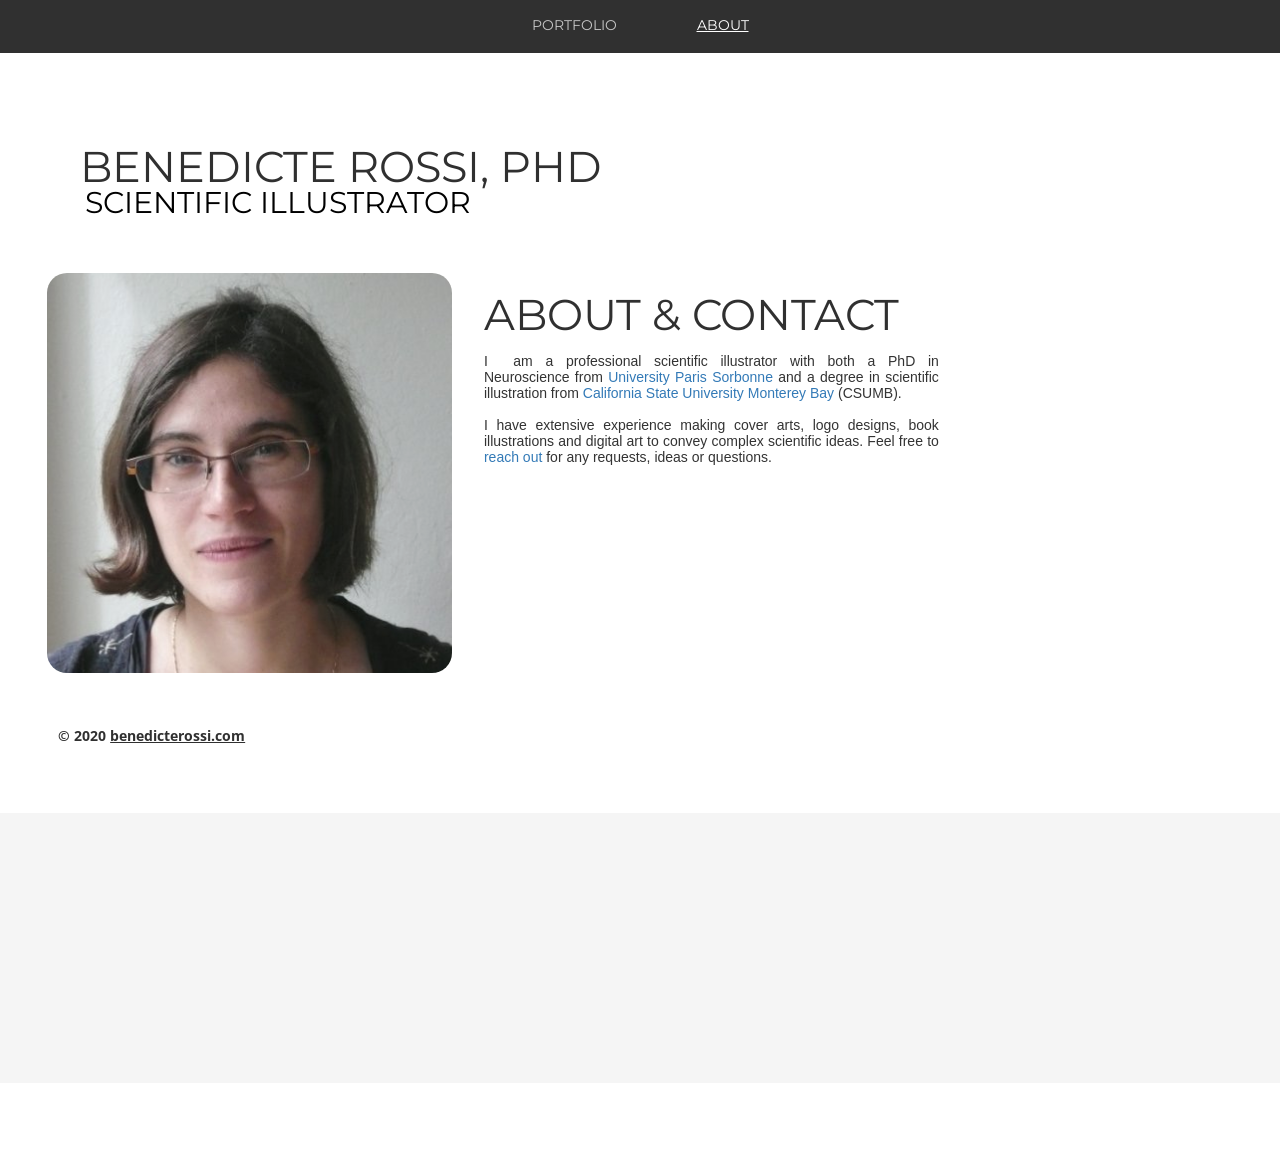
==== commit bc900ca2: "Merge About and Contact into single page, remove Contact" ====
--- a/About/index.html
+++ b/About/index.html
@@ -23,7 +23,7 @@
 	<link href="../css/font-awesome/font-awesome.min.css" rel="stylesheet" type="text/css" />
 	<link href="../css/site.css" rel="stylesheet" type="text/css" />
 	<link href="../css/common2.css" rel="stylesheet" type="text/css" />
-	<link href="../css/2.css" rel="stylesheet" type="text/css" />
+	<link href="../css/2.css" rel="stylesheet" type="text/css" />
 	<!-- Global site tag (gtag.js) - Google Analytics -->
 <script async src="https://www.googletagmanager.com/gtag/js?id=UA-60315478-1" type="text/javascript"></script>
 <script type="text/javascript">
@@ -34,11 +34,11 @@
   gtag('config', 'UA-60315478-1');
 </script>
 
-
+
 	<script type="text/javascript">
 	window.useTrailingSlashes = true;
-</script>
-	
+</script>
+	
 	<link href="../css/flag-icon-css/css/flag-icon.min.css" rel="stylesheet" type="text/css" />	
 	<!--[if lt IE 9]>
 	<script src="js/html5shiv.min.js"></script>
@@ -49,10 +49,10 @@
 
 <body><div class="root"><div class="vbox wb_container" id="wb_header">
 	
-<div id="wb_cs_row_61_wrp" class="wb_cont_inner_rel"><div id="wb_cs_row_61" class="wb-cs-row"><div id="wb_cs_col_62" class="wb-cs-col"><div id="wb_element_instance31" class="wb_element wb-menu wb-menu-mobile wb-cs-elem"><a class="btn btn-default btn-collapser"><span class="icon-bar"></span><span class="icon-bar"></span><span class="icon-bar"></span></a><ul class="hmenu"><li><a href="../index.html" target="_self">Portfolio</a></li><li class="active"><a href="index.html" target="_self">About</a></li><li><a href="../Contact/index.html" target="_self">Contact</a></li></ul><div class="clearfix"></div></div></div><div class="wb-cs-clear"></div></div><div class="wb-cs-clear"></div></div></div>
+<div id="wb_cs_row_61_wrp" class="wb_cont_inner_rel"><div id="wb_cs_row_61" class="wb-cs-row"><div id="wb_cs_col_62" class="wb-cs-col"><div id="wb_element_instance31" class="wb_element wb-menu wb-menu-mobile wb-cs-elem"><a class="btn btn-default btn-collapser"><span class="icon-bar"></span><span class="icon-bar"></span><span class="icon-bar"></span></a><ul class="hmenu"><li><a href="../index.html" target="_self">Portfolio</a></li><li class="active"><a href="index.html" target="_self">About</a></li></ul><div class="clearfix"></div></div></div><div class="wb-cs-clear"></div></div><div class="wb-cs-clear"></div></div></div>
 <div class="vbox wb_container" id="wb_main">
 	
-<div id="wb_cs_row_63_wrp" class="wb_cont_inner_rel"><div id="wb_cs_row_63" class="wb-cs-row"><div id="wb_cs_col_64" class="wb-cs-col"><div id="wb_cs_row_65" class="wb-cs-row"><div id="wb_cs_col_66" class="wb-cs-col"><div id="wb_element_instance32" class="wb_element wb_text_element wb-cs-elem" style=" line-height: normal;"><h1 class="wb-stl-heading1">BENEDICTE ROSSI, PHD</h1></div></div><div class="wb-cs-clear"></div></div><div id="wb_cs_row_67" class="wb-cs-row"><div id="wb_cs_col_68" class="wb-cs-col"><div id="wb_element_instance33" class="wb_element wb_text_element wb-cs-elem" style=" line-height: normal;"><p class="wb-stl-custom1"><span style="color:rgba(0,0,0,1);">Scientific illustrator</span></p></div></div><div class="wb-cs-clear"></div></div><div id="wb_cs_row_69" class="wb-cs-row"><div id="wb_cs_col_70" class="wb-cs-col"><div id="wb_element_instance38" class="wb_element wb_element_shape wb-cs-elem"><div class="wb_shp"></div></div></div><div class="wb-cs-clear"></div></div></div><div id="wb_cs_col_71" class="wb-cs-col"><div id="wb_element_instance39" class="wb_element wb_element_shape wb-cs-elem"><div class="wb-elm-ch-wrp"><div id="wb_cs_row_72" class="wb-cs-row"><div id="wb_cs_col_73" class="wb-cs-col"><div id="wb_element_instance37" class="wb_element wb_text_element wb-cs-elem" style=" line-height: normal;"><h1 class="wb-stl-heading1">AbouT</h1></div></div><div class="wb-cs-clear"></div></div><div id="wb_cs_row_74" class="wb-cs-row"><div id="wb_cs_col_75" class="wb-cs-col"><div id="wb_element_instance36" class="wb_element wb_text_element wb-cs-elem" style=" line-height: normal;"><p style="text-align: justify;">I  am a professional scientific illustrator with both a PhD in Neuroscience from <a data-finalurl="https://www.sorbonne-universite.fr/en" data-name="www.sorbonne-universite.fr/en" href="https://www.sorbonne-universite.fr/en">University Paris Sorbonne</a> and a degree in scientific illustration from <a data-finalurl="https://csumb.edu/scienceillustration" data-name="csumb.edu/scienceillustration" href="https://csumb.edu/scienceillustration">California State University Monterey Bay</a> (CSUMB).</p><p style="text-align: justify;"> </p><p style="text-align: justify;">I have extensive experience making cover arts, logo designs, book illustrations and digital art to convey complex scientific ideas. Feel free to<a data-finalurl="mi:5d5f19ae_111/" data-name="Contact" href="../Contact/index.html"> reach out</a> for any requests, ideas or questions.</p></div></div><div class="wb-cs-clear"></div></div><div class="wb-cs-clear"></div></div><div class="wb_shp"></div></div></div><div class="wb-cs-clear"></div></div><div class="wb-cs-clear"></div></div><div id="wb_element_instance40" class="wb_element" style="width: 100%;">
+<div id="wb_cs_row_63_wrp" class="wb_cont_inner_rel"><div id="wb_cs_row_63" class="wb-cs-row"><div id="wb_cs_col_64" class="wb-cs-col"><div id="wb_cs_row_65" class="wb-cs-row"><div id="wb_cs_col_66" class="wb-cs-col"><div id="wb_element_instance32" class="wb_element wb_text_element wb-cs-elem" style=" line-height: normal;"><h1 class="wb-stl-heading1">BENEDICTE ROSSI, PHD</h1></div></div><div class="wb-cs-clear"></div></div><div id="wb_cs_row_67" class="wb-cs-row"><div id="wb_cs_col_68" class="wb-cs-col"><div id="wb_element_instance33" class="wb_element wb_text_element wb-cs-elem" style=" line-height: normal;"><p class="wb-stl-custom1"><span style="color:rgba(0,0,0,1);">Scientific illustrator</span></p></div></div><div class="wb-cs-clear"></div></div><div id="wb_cs_row_69" class="wb-cs-row"><div id="wb_cs_col_70" class="wb-cs-col"><div id="wb_element_instance38" class="wb_element wb_element_shape wb-cs-elem"><div class="wb_shp"></div></div></div><div class="wb-cs-clear"></div></div></div><div id="wb_cs_col_71" class="wb-cs-col"><div id="wb_element_instance39" class="wb_element wb_element_shape wb-cs-elem"><div class="wb-elm-ch-wrp"><div id="wb_cs_row_72" class="wb-cs-row"><div id="wb_cs_col_73" class="wb-cs-col"><div id="wb_element_instance37" class="wb_element wb_text_element wb-cs-elem" style=" line-height: normal;"><h1 class="wb-stl-heading1">About & Contact</h1></div></div><div class="wb-cs-clear"></div></div><div id="wb_cs_row_74" class="wb-cs-row"><div id="wb_cs_col_75" class="wb-cs-col"><div id="wb_element_instance36" class="wb_element wb_text_element wb-cs-elem" style=" line-height: normal;"><p style="text-align: justify;">I  am a professional scientific illustrator with both a PhD in Neuroscience from <a data-finalurl="https://www.sorbonne-universite.fr/en" data-name="www.sorbonne-universite.fr/en" href="https://www.sorbonne-universite.fr/en">University Paris Sorbonne</a> and a degree in scientific illustration from <a data-finalurl="https://csumb.edu/scienceillustration" data-name="csumb.edu/scienceillustration" href="https://csumb.edu/scienceillustration">California State University Monterey Bay</a> (CSUMB).</p><p style="text-align: justify;"> </p><p style="text-align: justify;">I have extensive experience making cover arts, logo designs, book illustrations and digital art to convey complex scientific ideas. Feel free to<a data-finalurl="mi:5d5f19ae_111/" data-name="Contact" href="../Contact/index.html"> reach out</a> for any requests, ideas or questions.</p></div></div><div class="wb-cs-clear"></div></div><div class="wb-cs-clear"></div></div><div class="wb_shp"></div></div></div><div class="wb-cs-clear"></div></div><div class="wb-cs-clear"></div></div><div id="wb_element_instance40" class="wb_element" style="width: 100%;">
 						<script type="text/javascript">
 				$(function() {
 					$("#wb_element_instance40").hide();
--- a/css/2.css
+++ b/css/2.css
@@ -1,5 +1,5 @@
 
-#wb_header { background: transparent none repeat scroll left top; }
+#wb_header { background: #303030 none repeat scroll left top; }
 #wb_main { background: transparent none repeat left top; background-size: auto auto; padding-bottom: 50px; }
 #wb_footer { background: transparent none repeat-x scroll left top; }
 body { background: #ffffff none no-repeat scroll center top; background-size: auto auto; }
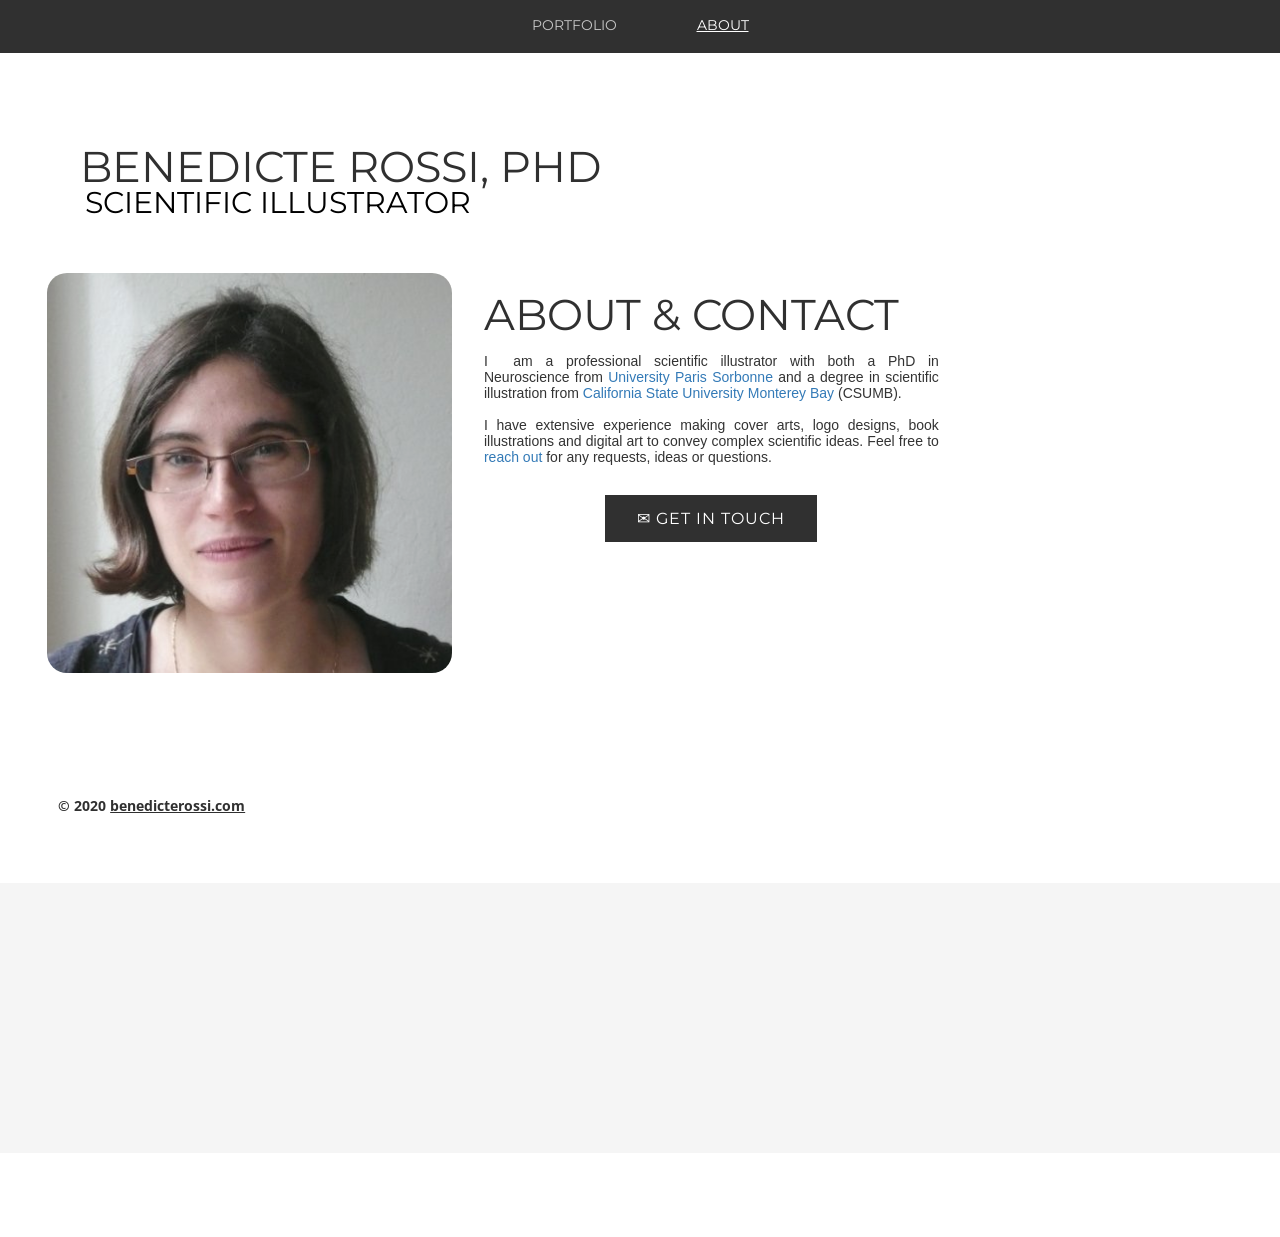
==== commit 60e50f71: "Add prominent 'Get in Touch' button on About page" ====
--- a/About/index.html
+++ b/About/index.html
@@ -24,8 +24,6 @@
 	<link href="../css/site.css" rel="stylesheet" type="text/css" />
 	<link href="../css/common2.css" rel="stylesheet" type="text/css" />
 	<link href="../css/2.css" rel="stylesheet" type="text/css" />
-	<!-- Global site tag (gtag.js) - Google Analytics -->
-<script async src="https://www.googletagmanager.com/gtag/js?id=UA-60315478-1" type="text/javascript"></script>
 <script type="text/javascript">
   window.dataLayer = window.dataLayer || [];
   function gtag(){dataLayer.push(arguments);}
@@ -52,7 +50,7 @@
 <div id="wb_cs_row_61_wrp" class="wb_cont_inner_rel"><div id="wb_cs_row_61" class="wb-cs-row"><div id="wb_cs_col_62" class="wb-cs-col"><div id="wb_element_instance31" class="wb_element wb-menu wb-menu-mobile wb-cs-elem"><a class="btn btn-default btn-collapser"><span class="icon-bar"></span><span class="icon-bar"></span><span class="icon-bar"></span></a><ul class="hmenu"><li><a href="../index.html" target="_self">Portfolio</a></li><li class="active"><a href="index.html" target="_self">About</a></li></ul><div class="clearfix"></div></div></div><div class="wb-cs-clear"></div></div><div class="wb-cs-clear"></div></div></div>
 <div class="vbox wb_container" id="wb_main">
 	
-<div id="wb_cs_row_63_wrp" class="wb_cont_inner_rel"><div id="wb_cs_row_63" class="wb-cs-row"><div id="wb_cs_col_64" class="wb-cs-col"><div id="wb_cs_row_65" class="wb-cs-row"><div id="wb_cs_col_66" class="wb-cs-col"><div id="wb_element_instance32" class="wb_element wb_text_element wb-cs-elem" style=" line-height: normal;"><h1 class="wb-stl-heading1">BENEDICTE ROSSI, PHD</h1></div></div><div class="wb-cs-clear"></div></div><div id="wb_cs_row_67" class="wb-cs-row"><div id="wb_cs_col_68" class="wb-cs-col"><div id="wb_element_instance33" class="wb_element wb_text_element wb-cs-elem" style=" line-height: normal;"><p class="wb-stl-custom1"><span style="color:rgba(0,0,0,1);">Scientific illustrator</span></p></div></div><div class="wb-cs-clear"></div></div><div id="wb_cs_row_69" class="wb-cs-row"><div id="wb_cs_col_70" class="wb-cs-col"><div id="wb_element_instance38" class="wb_element wb_element_shape wb-cs-elem"><div class="wb_shp"></div></div></div><div class="wb-cs-clear"></div></div></div><div id="wb_cs_col_71" class="wb-cs-col"><div id="wb_element_instance39" class="wb_element wb_element_shape wb-cs-elem"><div class="wb-elm-ch-wrp"><div id="wb_cs_row_72" class="wb-cs-row"><div id="wb_cs_col_73" class="wb-cs-col"><div id="wb_element_instance37" class="wb_element wb_text_element wb-cs-elem" style=" line-height: normal;"><h1 class="wb-stl-heading1">About & Contact</h1></div></div><div class="wb-cs-clear"></div></div><div id="wb_cs_row_74" class="wb-cs-row"><div id="wb_cs_col_75" class="wb-cs-col"><div id="wb_element_instance36" class="wb_element wb_text_element wb-cs-elem" style=" line-height: normal;"><p style="text-align: justify;">I  am a professional scientific illustrator with both a PhD in Neuroscience from <a data-finalurl="https://www.sorbonne-universite.fr/en" data-name="www.sorbonne-universite.fr/en" href="https://www.sorbonne-universite.fr/en">University Paris Sorbonne</a> and a degree in scientific illustration from <a data-finalurl="https://csumb.edu/scienceillustration" data-name="csumb.edu/scienceillustration" href="https://csumb.edu/scienceillustration">California State University Monterey Bay</a> (CSUMB).</p><p style="text-align: justify;"> </p><p style="text-align: justify;">I have extensive experience making cover arts, logo designs, book illustrations and digital art to convey complex scientific ideas. Feel free to<a data-finalurl="mi:5d5f19ae_111/" data-name="Contact" href="../Contact/index.html"> reach out</a> for any requests, ideas or questions.</p></div></div><div class="wb-cs-clear"></div></div><div class="wb-cs-clear"></div></div><div class="wb_shp"></div></div></div><div class="wb-cs-clear"></div></div><div class="wb-cs-clear"></div></div><div id="wb_element_instance40" class="wb_element" style="width: 100%;">
+<div id="wb_cs_row_63_wrp" class="wb_cont_inner_rel"><div id="wb_cs_row_63" class="wb-cs-row"><div id="wb_cs_col_64" class="wb-cs-col"><div id="wb_cs_row_65" class="wb-cs-row"><div id="wb_cs_col_66" class="wb-cs-col"><div id="wb_element_instance32" class="wb_element wb_text_element wb-cs-elem" style=" line-height: normal;"><h1 class="wb-stl-heading1">BENEDICTE ROSSI, PHD</h1></div></div><div class="wb-cs-clear"></div></div><div id="wb_cs_row_67" class="wb-cs-row"><div id="wb_cs_col_68" class="wb-cs-col"><div id="wb_element_instance33" class="wb_element wb_text_element wb-cs-elem" style=" line-height: normal;"><p class="wb-stl-custom1"><span style="color:rgba(0,0,0,1);">Scientific illustrator</span></p></div></div><div class="wb-cs-clear"></div></div><div id="wb_cs_row_69" class="wb-cs-row"><div id="wb_cs_col_70" class="wb-cs-col"><div id="wb_element_instance38" class="wb_element wb_element_shape wb-cs-elem"><div class="wb_shp"></div></div></div><div class="wb-cs-clear"></div></div></div><div id="wb_cs_col_71" class="wb-cs-col"><div id="wb_element_instance39" class="wb_element wb_element_shape wb-cs-elem"><div class="wb-elm-ch-wrp"><div id="wb_cs_row_72" class="wb-cs-row"><div id="wb_cs_col_73" class="wb-cs-col"><div id="wb_element_instance37" class="wb_element wb_text_element wb-cs-elem" style=" line-height: normal;"><h1 class="wb-stl-heading1">About & Contact</h1></div></div><div class="wb-cs-clear"></div></div><div id="wb_cs_row_74" class="wb-cs-row"><div id="wb_cs_col_75" class="wb-cs-col"><div id="wb_element_instance36" class="wb_element wb_text_element wb-cs-elem" style=" line-height: normal;"><p style="text-align: justify;">I  am a professional scientific illustrator with both a PhD in Neuroscience from <a data-finalurl="https://www.sorbonne-universite.fr/en" data-name="www.sorbonne-universite.fr/en" href="https://www.sorbonne-universite.fr/en">University Paris Sorbonne</a> and a degree in scientific illustration from <a data-finalurl="https://csumb.edu/scienceillustration" data-name="csumb.edu/scienceillustration" href="https://csumb.edu/scienceillustration">California State University Monterey Bay</a> (CSUMB).</p><p style="text-align: justify;"> </p><p style="text-align: justify;">I have extensive experience making cover arts, logo designs, book illustrations and digital art to convey complex scientific ideas. Feel free to<a data-finalurl="mi:5d5f19ae_111/" data-name="Contact" href="mailto:benedicte.rossi@gmail.com"> reach out</a> for any requests, ideas or questions.</p><p style="text-align: center; margin-top: 30px;"><a href="mailto:benedicte.rossi@gmail.com" style="display: inline-block; padding: 14px 32px; background-color: #303030; color: #ffffff; font-size: 16px; font-family: Montserrat, Arial, sans-serif; text-decoration: none; letter-spacing: 1px; text-transform: uppercase;">&#9993; Get in Touch</a></p></div></div><div class="wb-cs-clear"></div></div><div class="wb-cs-clear"></div></div><div class="wb_shp"></div></div></div><div class="wb-cs-clear"></div></div><div class="wb-cs-clear"></div></div><div id="wb_element_instance40" class="wb_element" style="width: 100%;">
 						<script type="text/javascript">
 				$(function() {
 					$("#wb_element_instance40").hide();
